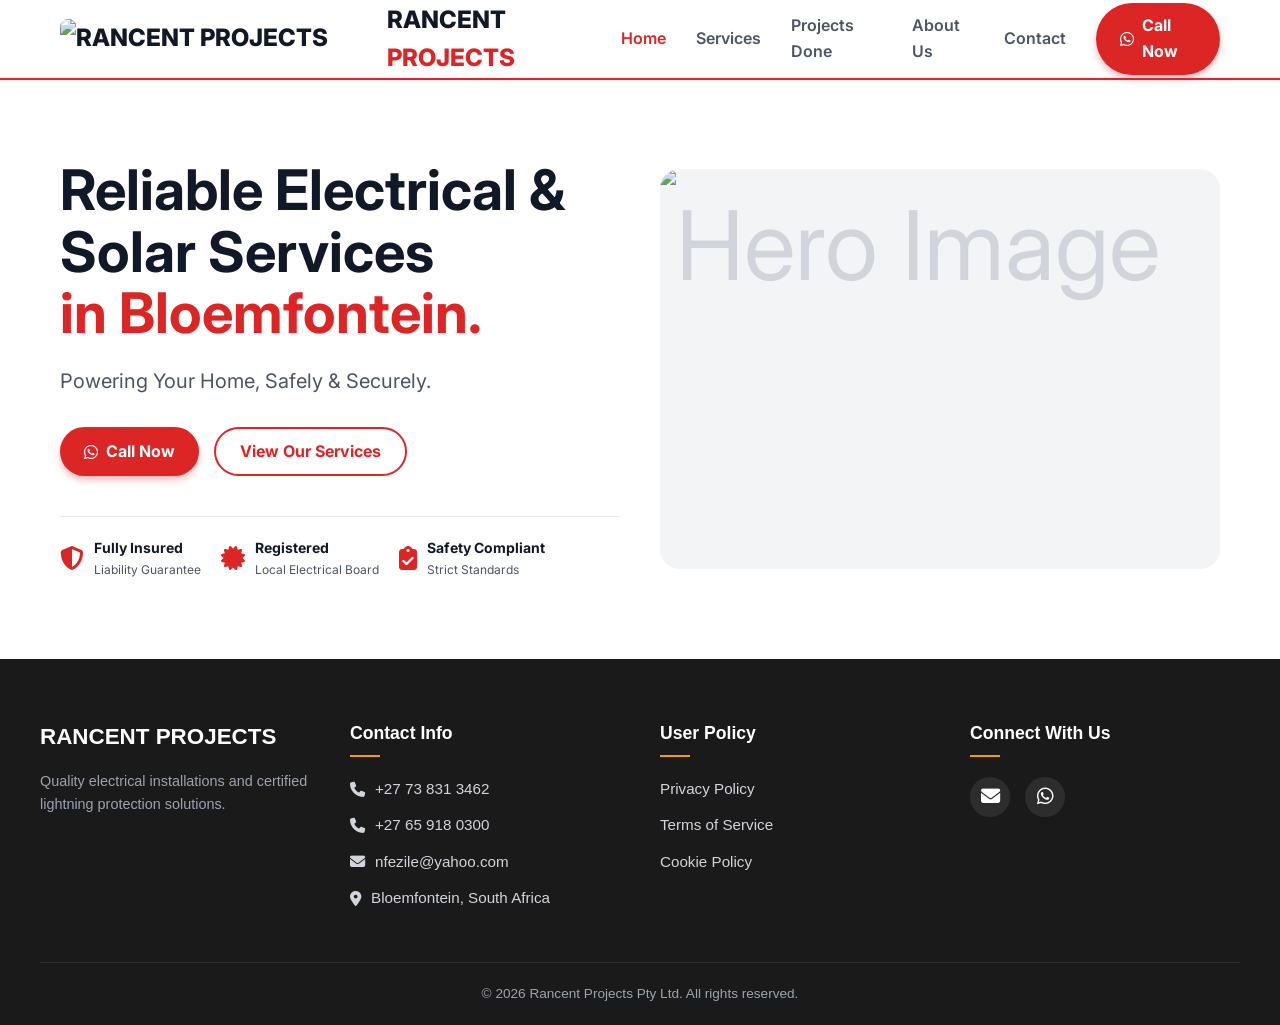
==== Rancent Projects/index.html @ 77d63270 "Refactor index.html structure and content" ====
<!DOCTYPE html>
<html lang="en">
<head>
    <meta charset="UTF-8">
    <meta name="viewport" content="width=device-width, initial-scale=1.0">
    <title>Electrician & Solar Contractors in Bloemfontein | Rancent Projects</title>
    <meta name="description" content="Looking for an electrician in Bloemfontein? Rancent Projects offers professional electrical, solar, and lightning protection services for residential and commercial properties.">
    <!-- Favicon / App Icons -->
    <link rel="icon" type="image/png" sizes="32x32" href="Images/rancent_logo.png?v=2">
    <link rel="icon" type="image/png" sizes="16x16" href="Images/rancent_logo.png?v=2">
    <link rel="apple-touch-icon" href="Images/rancent_logo.png?v=2">
    <link rel="shortcut icon" href="Images/rancent_logo.png?v=2">
    <!-- Google Fonts & FontAwesome -->
    <link href="https://fonts.googleapis.com/css2?family=Inter:wght@300;400;600;700;800&display=swap" rel="stylesheet">
    <link rel="stylesheet" href="https://cdnjs.cloudflare.com/ajax/libs/font-awesome/6.4.0/css/all.min.css">
    <link rel="stylesheet" href="style.css">
    <script type="application/ld+json">
    {
    "@context": "https://schema.org",
    "@type": "Electrician",
    "name": "Rancent Projects",
    "image": "https://rancentprojects.co.za",
    "url": "https://rancentprojects.co.za",
    "telephone": "+27738313462",
    "priceRange": "$$",
    "address": {
        "@type": "PostalAddress",
        "streetAddress": "405 Bains Game Lodge, Langenhoven Park",
        "addressLocality": "Bloemfontein",
        "addressRegion": "Free State",
        "postalCode": "9301",
        "addressCountry": "ZA"
    },
    "geo": {
        "@type": "GeoCoordinates",
        "latitude": "-29.1065",
        "longitude": "26.1558"
    },
    "areaServed": [
        {
        "@type": "AdministrativeArea",
        "name": "Bloemfontein"
        },
        {
        "@type": "AdministrativeArea",
        "name": "Langenhoven Park"
        },
        {
        "@type": "AdministrativeArea",
        "name": "Willows"
        },
        {
        "@type": "AdministrativeArea",
        "name": "Universitas"
        }
    ],
    "knowsAbout": [
        "Solar installation Bloemfontein",
        "Solar panel prices Bloemfontein",
        "Off grid solar systems Bloemfontein",
        "Solar geyser installers Bloemfontein",
        "Electrician Bloemfontein",
        "Emergency electrician Bloemfontein",
        "Electrical certificate of compliance Bloemfontein",
        "Commercial electricians Bloemfontein"
    ]
    }
    </script>
</head>
<body>

    <header>
        <div class="nav-container">
            <div class="logo">
                <a href="index.html">
                    <img src="Images/rancent_logo.png" alt="Rancent Projects Logo" class="logo-img"> 
                    <span>Rancent <span class="red-text">Projects</span></span>
                </a>
            </div>

            <nav class="desktop-nav">
                <a href="index.html" class="nav-link active">Home</a>
                <a href="services.html" class="nav-link">Services</a>
                <a href="projects.html" class="nav-link">Projects Done</a>
                <a href="about.html" class="nav-link">About Us</a>
                <a href="contact.html" class="nav-link">Contact</a>
                <a href="https://wa.me/27738313462" target="_blank" class="btn-call">
                    <i class="fa-brands fa-whatsapp"></i> Call Now
                </a>
            </nav>

            <button class="mobile-menu-btn" id="mobile-toggle">
                <i class="fa-solid fa-bars"></i>
            </button>
        </div>

        <nav class="mobile-nav" id="mobile-nav">
            <a href="index.html" class="nav-link active">Home</a>
            <a href="services.html" class="nav-link">Services</a>
            <a href="projects.html" class="nav-link">Projects Done</a>
            <a href="about.html" class="nav-link">About Us</a>
            <a href="contact.html" class="nav-link">Contact</a>
            <a href="https://wa.me/27738313462" target="_blank" class="btn-call">
                <i class="fa-brands fa-whatsapp"></i> Call Now
            </a>
        </nav>
    </header>

    <main>
        <section id="index">
            <div class="container">
                <div class="hero-section">
                    <div class="hero-text">
                        <h1>Reliable Electrical & Solar Services <br><span>in Bloemfontein.</span></h1>
                        <p>Powering Your Home, Safely & Securely.</p>
                        
                        <div class="hero-buttons">
                            <a href="https://wa.me/27738313462" target="_blank" class="btn-call">
                                <i class="fa-brands fa-whatsapp"></i> Call Now
                            </a>
                            <a href="services.html" class="btn-outline">View Our Services</a>
                        </div>

                        <div class="badges">
                            <div class="badge-item">
                                <i class="fa-solid fa-shield-halved"></i>
                                <div>Fully Insured <span>Liability Guarantee</span></div>
                            </div>
                            <div class="badge-item">
                                <i class="fa-solid fa-certificate"></i>
                                <div>Registered <span>Local Electrical Board</span></div>
                            </div>
                            <div class="badge-item">
                                <i class="fa-solid fa-clipboard-check"></i>
                                <div>Safety Compliant <span>Strict Standards</span></div>
                            </div>
                        </div>
                    </div>
                    <div class="hero-image">
                        <img src="Images/home_final.jpeg" alt="Hero Image">
                    </div>
                </div>
            </div>
        </section>
    </main>

    <footer>
        <div class="footer-container">
            <div class="footer-column brand-info">
                <div class="footer-logo">RANCENT PROJECTS</div>
                <p class="brand-tagline">Quality electrical installations and certified lightning protection solutions.</p>
            </div>
            <div class="footer-column">
                <h4>Contact Info</h4>
                <ul class="contact-list">
                    <li><i class="fa-solid fa-phone"></i> +27 73 831 3462</li>
                    <li><i class="fa-solid fa-phone"></i> +27 65 918 0300</li>
                    <li><i class="fa-solid fa-envelope"></i> nfezile@yahoo.com</li>
                    <li><i class="fa-solid fa-location-dot"></i> Bloemfontein, South Africa</li>
                </ul>
            </div>
            <div class="footer-column">
                <h4>User Policy</h4>
                <ul class="footer-links">
                    <li><a href="policy.html">Privacy Policy</a></li>
                    <li><a href="terms.html">Terms of Service</a></li>
                    <li><a href="cookies.html">Cookie Policy</a></li>
                </ul>
            </div>
            <div class="footer-column">
                <h4>Connect With Us</h4>
                <div class="socials">
                    <a href="mailto:nfezile@yahoo.com" title="Email Us"><i class="fa-solid fa-envelope"></i></a>
                    <a href="https://wa.me/27738313462" target="_blank" title="WhatsApp Us"><i class="fa-brands fa-whatsapp"></i></a>
                </div>
            </div>
        </div>
        <div class="footer-bottom">
            <p>&copy; <span id="year">2026</span> Rancent Projects Pty Ltd. All rights reserved.</p>
        </div>
    </footer>

    <script>
        document.getElementById('year').textContent = new Date().getFullYear();
        const toggleBtn = document.getElementById('mobile-toggle');
        const mobileNav = document.getElementById('mobile-nav');
        
        function toggleMobileMenu() {
            mobileNav.classList.toggle('open');
            const icon = toggleBtn.querySelector('i');
            if (mobileNav.classList.contains('open')) {
                icon.classList.remove('fa-bars');
                icon.classList.add('fa-xmark');
            } else {
                icon.classList.remove('fa-xmark');
                icon.classList.add('fa-bars');
            }
        }
        toggleBtn.addEventListener('click', toggleMobileMenu);
    </script>
</body>
</html>
---- Rancent Projects/style.css ----
:root {
    --primary-red: #dc2626;
    --dark-red: #b91c1c;
    --black: #111827;
    --gray-dark: #4b5563;
    --gray-light: #f3f4f6;
    --gray-border: #e5e7eb;
    --white: #ffffff;
    --font-main: 'Inter', sans-serif;
    --nav-height: 80px;
}

* {
    margin: 0;
    padding: 0;
    box-sizing: border-box;
}

body {
    font-family: var(--font-main);
    color: var(--black);
    background-color: var(--white);
    line-height: 1.6;
    display: flex;
    flex-direction: column;
    min-height: 100vh;
}

a { text-decoration: none; }
ul { list-style: none; }

header {
    position: fixed;
    width: 100%;
    top: 0;
    background-color: var(--white);
    border-bottom: 2px solid var(--primary-red);
    z-index: 1000;
    height: var(--nav-height);
    box-shadow: 0 1px 3px rgba(0,0,0,0.1);
}

.nav-container {
    max-width: 1200px;
    margin: 0 auto;
    padding: 0 20px;
    display: flex;
    justify-content: space-between;
    align-items: center;
    height: 100%;
}

.logo a {
    display: flex;
    align-items: center;
    gap: 10px;
    font-size: 1.5rem;
    font-weight: 800;
    text-transform: uppercase;
    color: var(--black);
}

/* Set your image logo constraints here */
.logo-img {
    height: 40px;
    width: auto;
    object-fit: contain;
    border-radius: 8px;
}

.logo span.red-text { color: var(--primary-red); }

.desktop-nav {
    display: flex;
    align-items: center;
    gap: 30px;
}

.desktop-nav a.nav-link {
    color: var(--gray-dark);
    font-weight: 600;
    transition: color 0.3s;
    cursor: pointer;
}

.desktop-nav a.nav-link:hover, .desktop-nav a.nav-link.active {
    color: var(--primary-red);
}

.btn-call {
    background-color: var(--primary-red);
    color: var(--white);
    padding: 10px 24px;
    border-radius: 50px;
    font-weight: bold;
    display: inline-flex;
    align-items: center;
    gap: 8px;
    transition: background 0.3s;
    box-shadow: 0 4px 6px rgba(220, 38, 38, 0.3);
}

.btn-call:hover { background-color: var(--dark-red); }

.btn-outline {
    border: 2px solid var(--primary-red);
    color: var(--primary-red);
    padding: 10px 24px;
    border-radius: 50px;
    font-weight: bold;
    transition: background 0.3s;
    cursor: pointer;
    display: inline-block;
}
.btn-outline:hover { background-color: var(--gray-light); }

.mobile-menu-btn {
    display: none;
    background: none;
    border: none;
    font-size: 1.5rem;
    color: var(--gray-dark);
    cursor: pointer;
}

.mobile-nav {
    display: none;
    position: absolute;
    top: var(--nav-height);
    left: 0;
    width: 100%;
    background-color: var(--white);
    box-shadow: 0 4px 6px rgba(0,0,0,0.1);
    padding: 20px;
    border-top: 1px solid var(--gray-border);
}

.mobile-nav.open { display: block; }
.mobile-nav a.nav-link {
    display: block;
    padding: 12px 0;
    color: var(--gray-dark);
    font-weight: 600;
    border-bottom: 1px solid var(--gray-light);
    cursor: pointer;
}
.mobile-nav .btn-call {
    margin-top: 15px;
    width: 100%;
    justify-content: center;
}

main {
    margin-top: var(--nav-height);
    flex-grow: 1;
}

/* Section setup for smooth scrolling offset */
section {
    scroll-margin-top: var(--nav-height);
    padding: 80px 0;
}

section:nth-child(even) {
    background-color: #fafafa;
}

.container {
    max-width: 1200px;
    margin: 0 auto;
    padding: 0 20px;
}

.section-title {
    text-align: center;
    margin-bottom: 50px;
}
.section-title h2 {
    color: var(--primary-red);
    font-size: 0.875rem;
    text-transform: uppercase;
    letter-spacing: 2px;
    margin-bottom: 8px;
}
.section-title h3 {
    font-size: 2.5rem;
    font-weight: 800;
}
.section-title .divider {
    width: 60px;
    height: 4px;
    background: var(--primary-red);
    margin: 15px auto;
}
.section-title p {
    color: var(--gray-dark);
    max-width: 600px;
    margin: 0 auto;
}

.hero-section {
    display: grid;
    grid-template-columns: 1fr 1fr;
    gap: 40px;
    align-items: center;
}
.hero-text h1 {
    font-size: 3.5rem;
    line-height: 1.1;
    margin-bottom: 20px;
}
.hero-text h1 span { color: var(--primary-red); }
.hero-text p {
    font-size: 1.25rem;
    color: var(--gray-dark);
    margin-bottom: 30px;
}
.hero-buttons { display: flex; gap: 15px; margin-bottom: 40px; }
.badges {
    display: flex;
    gap: 20px;
    border-top: 1px solid var(--gray-border);
    padding-top: 20px;
}
.badge-item {
    display: flex;
    align-items: center;
    gap: 10px;
    font-size: 0.875rem;
    font-weight: bold;
}
.badge-item i { color: var(--primary-red); font-size: 1.5rem; }
.badge-item span { font-weight: normal; color: var(--gray-dark); display: block; font-size: 0.75rem;}

.hero-image {
    background-color: var(--gray-light);
    border-radius: 20px;
    height: 400px;
    display: flex;
    align-items: center;
    justify-content: center;
    font-size: 6rem;
    color: #d1d5db;

}
.hero-image img {
    width: 100%;
    height: 100%;
    object-fit: cover; /* Prevents the image from stretching or squishing */
    border-radius: 20px; /* Matches the container's rounded corners */
}

.services-category {
    margin-bottom: 40px;
}
.category-header {
    display: flex;
    align-items: center;
    gap: 10px;
    font-size: 1.5rem;
    margin-bottom: 20px;
    border-bottom: 2px solid var(--gray-light);
    padding-bottom: 10px;
}
.category-header i { color: var(--primary-red); }

.services-grid {
    display: grid;
    grid-template-columns: repeat(auto-fit, minmax(300px, 1fr));
    gap: 20px;
}
.service-card {
    background: var(--white);
    border: 1px solid var(--gray-border);
    border-bottom: 4px solid transparent;
    padding: 30px;
    border-radius: 10px;
    transition: all 0.3s;
}
.service-card:hover {
    border-bottom-color: var(--primary-red);
    transform: translateY(-5px);
    box-shadow: 0 10px 15px rgba(0,0,0,0.05);
}
.service-icon {
    width: 50px;
    height: 50px;
    background: #fef2f2;
    color: var(--primary-red);
    display: flex;
    align-items: center;
    justify-content: center;
    border-radius: 8px;
    font-size: 1.5rem;
    margin-bottom: 20px;
}
.service-card h4 { margin-bottom: 10px; font-size: 1.25rem; }
.service-card p { color: var(--gray-dark); font-size: 0.95rem; }

.projects-grid {
    display: grid;
    grid-template-columns: repeat(auto-fit, minmax(320px, 1fr));
    gap: 30px;
}
.project-card {
    background: var(--white);
    border: 1px solid var(--gray-border);
    border-radius: 15px;
    overflow: hidden;
    transition: transform 0.3s, box-shadow 0.3s;
}
.project-card:hover {
    transform: translateY(-5px);
    box-shadow: 0 15px 30px rgba(0,0,0,0.1);
}
    /* The container holding both images */
.project-img-container {
    height: 220px;
    background-color: var(--gray-light);
    display: flex; /* Aligns items side-by-side */
    gap: 10px; /* Optional: adds space between the two images */
    align-items: center;
    justify-content: center;
    position: relative;
    overflow: hidden; /* Keeps the images clean within the height boundary */
}

/* Style the actual images inside the container */
.project-img-container img {
    width: 50%; /* Makes each image take up half the container width */
    height: 100%; /* Stretches them to match the 220px container height */
    object-fit: cover; /* Prevents stretching or squishing */
}

/* Optional overlay for image placeholders */
.project-img-container::after {
    content: '';
    position: absolute;
    top: 0; left: 0; right: 0; bottom: 0;
    background: linear-gradient(to bottom, transparent, rgba(0,0,0,0.05));
    pointer-events: none; /* Ensures users can still click through the overlay if needed */
}

.project-img i { color: var(--primary-red); opacity: 0.5; z-index: 1; }

.project-info {
    padding: 25px;
}
.project-category {
    color: var(--primary-red);
    font-size: 0.8rem;
    font-weight: 700;
    text-transform: uppercase;
    margin-bottom: 8px;
    display: block;
}
.project-info h4 {
    margin-bottom: 10px;
    font-size: 1.25rem;
    color: var(--black);
}
.project-info p {
    color: var(--gray-dark);
    font-size: 0.95rem;
}

.about-grid {
    display: grid;
    grid-template-columns: 1fr 1fr;
    gap: 50px;
    align-items: center;
}
.about-text-block {
    margin-bottom: 30px;
    padding-left: 20px;
    border-left: 3px solid var(--primary-red);
    position: relative;
}
.about-text-block::before {
    content: '';
    position: absolute;
    left: -8px;
    top: 5px;
    width: 13px;
    height: 13px;
    background: var(--primary-red);
    border-radius: 50%;
}
.about-text-block h4 { margin-bottom: 10px; font-size: 1.25rem; }
.about-text-block p { color: var(--gray-dark); }

.contact-grid {
    display: grid;
    grid-template-columns: 1fr 1fr;
    gap: 50px;
    background: var(--black);
    color: var(--white);
    border-radius: 20px;
    overflow: hidden;
}
.contact-info { padding: 50px; }
.contact-info p.subtitle { color: #9ca3af; margin-bottom: 40px; }
.info-item {
    display: flex;
    gap: 20px;
    margin-bottom: 30px;
}
.info-icon {
    width: 50px;
    height: 50px;
    background: #1f2937;
    color: var(--primary-red);
    display: flex;
    align-items: center;
    justify-content: center;
    border-radius: 50%;
    font-size: 1.25rem;
    flex-shrink: 0;
}
.info-text h5 { font-size: 1.1rem; margin-bottom: 5px; }
.info-text p, .info-text a { color: #9ca3af; font-size: 0.95rem; }
.info-text a:hover { color: var(--white); }

.contact-form-wrapper {
    background: var(--white);
    padding: 50px;
    color: var(--black);
}
.form-group { margin-bottom: 20px; }
.form-group label {
    display: block;
    margin-bottom: 8px;
    font-weight: 600;
    font-size: 0.9rem;
}
.form-control {
    width: 100%;
    padding: 12px 15px;
    border: 1px solid var(--gray-border);
    border-radius: 8px;
    font-family: var(--font-main);
    outline: none;
    background: var(--gray-light);
}
.form-control:focus {
    border-color: var(--primary-red);
    background: var(--white);
}
textarea.form-control { resize: vertical; height: 120px; }
.btn-submit {
    width: 100%;
    background: var(--primary-red);
    color: var(--white);
    border: none;
    padding: 15px;
    border-radius: 8px;
    font-weight: bold;
    font-size: 1rem;
    cursor: pointer;
    transition: background 0.3s;
}
.btn-submit:hover { background: var(--dark-red); }

footer {
background-color: #1a1a1a; /* Professional deep dark background */
color: #d1d5db;            /* Soft light grey text for readability */
padding: 60px 20px 20px;
font-family: sans-serif;
}

.footer-container {
max-width: 1200px;         /* Aligns perfectly with your nav and hero width */
margin: 0 auto;
display: grid;
grid-template-columns: repeat(4, 1fr); /* Creates 4 equal columns */
gap: 40px;
}

.footer-column h4 {
color: #ffffff;
font-size: 1.1rem;
margin-bottom: 20px;
position: relative;
}

/* Visual anchor: A small styling line under column headers */
.footer-column h4::after {
content: '';
display: block;
width: 30px;
height: 2px;
background-color: #f39c12; /* Matches the lightning bolt amber/yellow */
margin-top: 8px;
}

.footer-logo {
font-size: 1.4rem;
font-weight: bold;
color: #ffffff;
margin-bottom: 15px;
display: flex;
align-items: center;
gap: 10px;
}

.footer-logo i {
color: #f39c12; /* Golden/Amber bolt color */
}

.brand-tagline {
font-size: 0.9rem;
line-height: 1.6;
color: #9ca3af;
}

.contact-list, .footer-links {
list-style: none;
padding: 0;
margin: 0;
}

.contact-list li, .footer-links li {
margin-bottom: 12px;
font-size: 0.95rem;
display: flex;
align-items: center;
gap: 10px;
}

.footer-links a {
color: #d1d5db;
text-decoration: none;
transition: color 0.3s ease;
}

.footer-links a:hover {
color: #f39c12; /* Turns yellow on hover */
}

.socials {
display: flex;
gap: 15px;
}

.socials a {
color: #ffffff;
background-color: #2d2d2d;
width: 40px;
height: 40px;
border-radius: 50%;
display: flex;
align-items: center;
justify-content: center;
font-size: 1.2rem;
text-decoration: none;
transition: all 0.3s ease;
}

.socials a:hover {
background-color: #f39c12;
transform: translateY(-3px); /* Subtle lift animation on hover */
}

/* Bottom Bar Styling */
.footer-bottom {
max-width: 1200px;
margin: 40px auto 0;
padding-top: 20px;
border-top: 1px solid #2d2d2d; /* Fine divider line */
text-align: center;
font-size: 0.85rem;
color: #9ca3af;
}

/* Responsive Design for Mobile Screens */
@media (max-width: 768px) {
.footer-container {
    grid-template-columns: 1fr; /* Stacks columns vertically on mobile */
    gap: 30px;
}
}

.message-box {
    display: none;
    position: fixed;
    top: 100px;
    right: 20px;
    background: #d1fae5;
    border-left: 4px solid #10b981;
    padding: 15px 20px;
    border-radius: 5px;
    box-shadow: 0 4px 6px rgba(0,0,0,0.1);
    z-index: 2000;
}
.message-box h4 { color: #065f46; margin-bottom: 5px; }
.message-box p { color: #047857; font-size: 0.875rem; }

@media (max-width: 900px) {
    .desktop-nav { display: none; }
    .mobile-menu-btn { display: block; }
    section { padding: 60px 0; }
    .hero-section, .about-grid, .contact-grid { grid-template-columns: 1fr; }
    .hero-text h1 { font-size: 2.5rem; }
    .hero-buttons { flex-direction: column; }
    .badges { flex-direction: column; gap: 10px; }
    .contact-info, .contact-form-wrapper { padding: 30px 20px; }
}
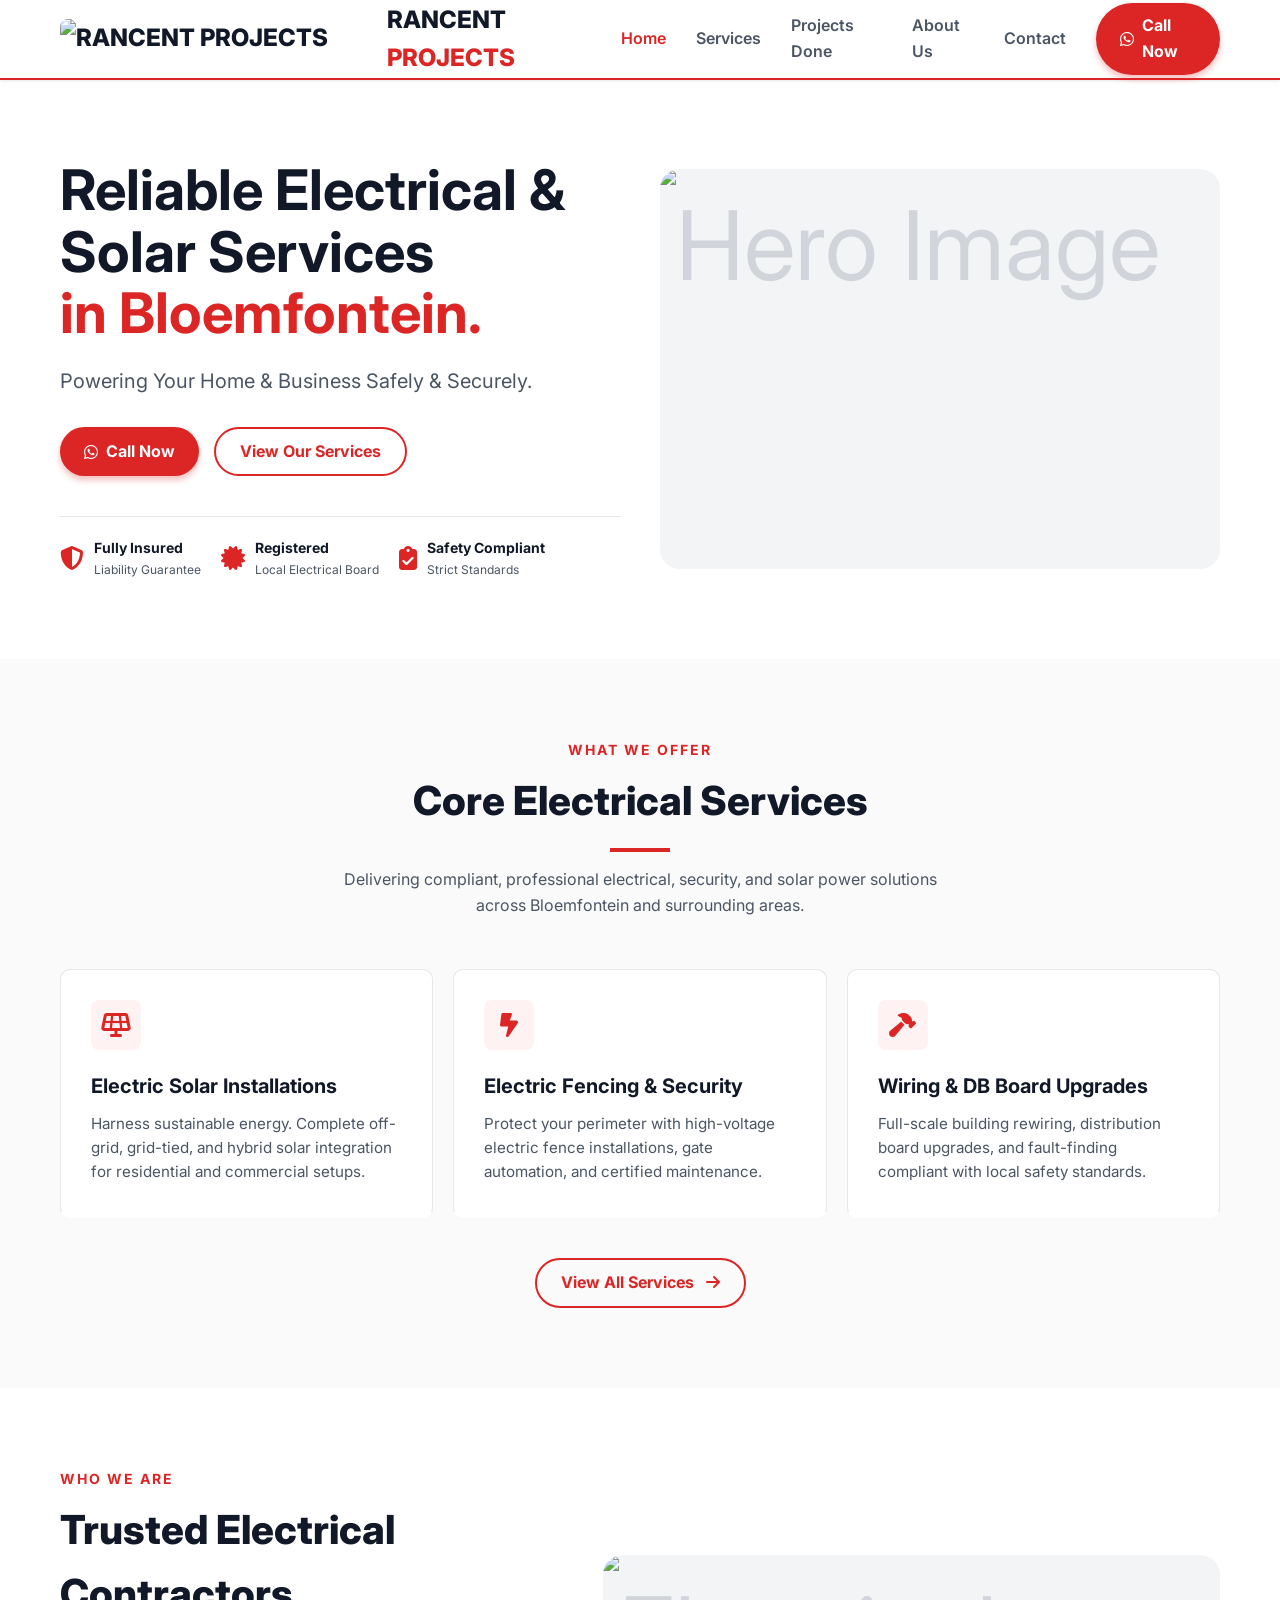
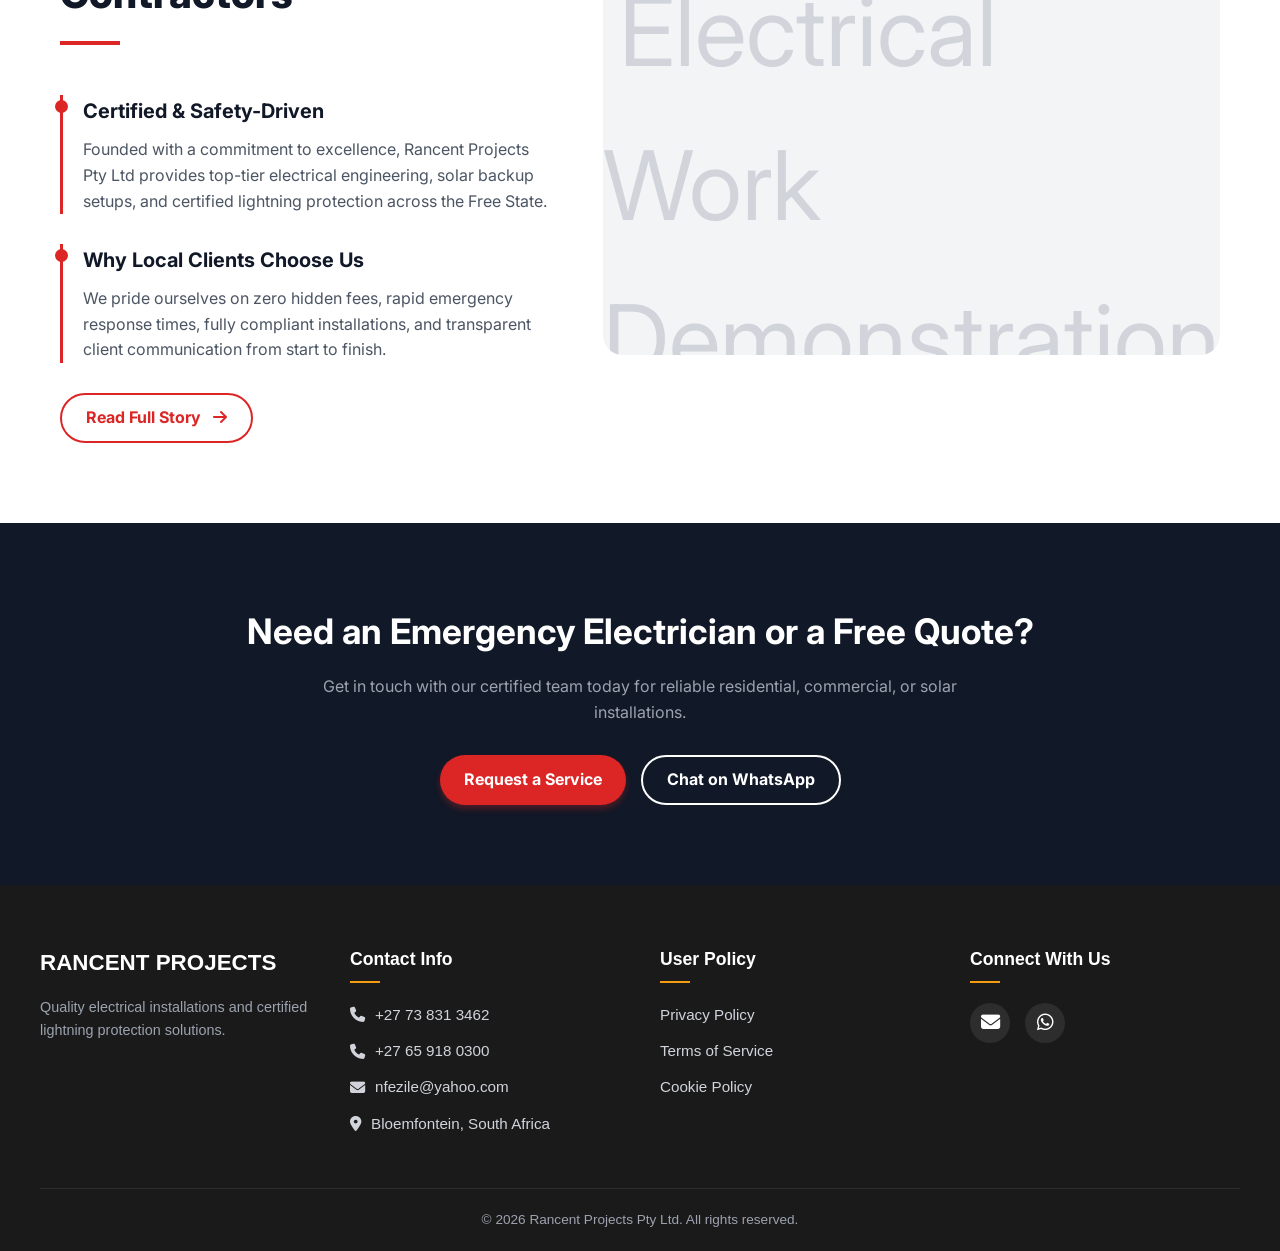
==== commit a3fee0b8: "Enhance index.html with new sections and content Updated hero section text and added services previe" ====
--- a/Rancent Projects/index.html
+++ b/Rancent Projects/index.html
@@ -107,12 +107,13 @@
     </header>
 
     <main>
+        <!-- Hero Section -->
         <section id="index">
             <div class="container">
                 <div class="hero-section">
                     <div class="hero-text">
                         <h1>Reliable Electrical & Solar Services <br><span>in Bloemfontein.</span></h1>
-                        <p>Powering Your Home, Safely & Securely.</p>
+                        <p>Powering Your Home & Business Safely & Securely.</p>
                         
                         <div class="hero-buttons">
                             <a href="https://wa.me/27738313462" target="_blank" class="btn-call">
@@ -139,6 +140,83 @@
                     <div class="hero-image">
                         <img src="Images/home_final.jpeg" alt="Hero Image">
                     </div>
+                </div>
+            </div>
+        </section>
+
+        <!-- Services Preview Section -->
+        <section id="services-preview">
+            <div class="container">
+                <div class="section-title">
+                    <h2>What We Offer</h2>
+                    <h3>Core Electrical Services</h3>
+                    <div class="divider"></div>
+                    <p>Delivering compliant, professional electrical, security, and solar power solutions across Bloemfontein and surrounding areas.</p>
+                </div>
+
+                <div class="services-grid">
+                    <div class="service-card">
+                        <div class="service-icon"><i class="fa-solid fa-solar-panel"></i></div>
+                        <h4>Electric Solar Installations</h4>
+                        <p>Harness sustainable energy. Complete off-grid, grid-tied, and hybrid solar integration for residential and commercial setups.</p>
+                    </div>
+
+                    <div class="service-card">
+                        <div class="service-icon"><i class="fa-solid fa-bolt-lightning"></i></div>
+                        <h4>Electric Fencing & Security</h4>
+                        <p>Protect your perimeter with high-voltage electric fence installations, gate automation, and certified maintenance.</p>
+                    </div>
+
+                    <div class="service-card">
+                        <div class="service-icon"><i class="fa-solid fa-hammer"></i></div>
+                        <h4>Wiring & DB Board Upgrades</h4>
+                        <p>Full-scale building rewiring, distribution board upgrades, and fault-finding compliant with local safety standards.</p>
+                    </div>
+                </div>
+
+                <div style="text-align: center; margin-top: 40px;">
+                    <a href="services.html" class="btn-outline">View All Services <i class="fa-solid fa-arrow-right" style="margin-left: 8px;"></i></a>
+                </div>
+            </div>
+        </section>
+
+        <!-- About Preview Section -->
+        <section id="about-preview">
+            <div class="container">
+                <div class="about-grid">
+                    <div>
+                        <div class="section-title" style="text-align: left;">
+                            <h2>Who We Are</h2>
+                            <h3>Trusted Electrical Contractors</h3>
+                            <div class="divider" style="margin-left: 0;"></div>
+                        </div>
+                        <div class="about-text-block">
+                            <h4>Certified & Safety-Driven</h4>
+                            <p>Founded with a commitment to excellence, Rancent Projects Pty Ltd provides top-tier electrical engineering, solar backup setups, and certified lightning protection across the Free State.</p>
+                        </div>
+                        <div class="about-text-block">
+                            <h4>Why Local Clients Choose Us</h4>
+                            <p>We pride ourselves on zero hidden fees, rapid emergency response times, fully compliant installations, and transparent client communication from start to finish.</p>
+                        </div>
+                        <div style="margin-top: 30px;">
+                            <a href="about.html" class="btn-outline">Read Full Story <i class="fa-solid fa-arrow-right" style="margin-left: 8px;"></i></a>
+                        </div>
+                    </div>
+                    <div class="hero-image">
+                        <img src="Images/img_wiring.jpeg" alt="Electrical Work Demonstration">
+                    </div>
+                </div>
+            </div>
+        </section>
+
+        <!-- Call to Action Banner -->
+        <section id="cta-banner" style="background-color: var(--black); color: var(--white); text-align: center;">
+            <div class="container">
+                <h3 style="font-size: 2.2rem; margin-bottom: 15px;">Need an Emergency Electrician or a Free Quote?</h3>
+                <p style="color: #9ca3af; max-width: 650px; margin: 0 auto 30px;">Get in touch with our certified team today for reliable residential, commercial, or solar installations.</p>
+                <div style="display: flex; justify-content: center; gap: 15px; flex-wrap: wrap;">
+                    <a href="contact.html" class="btn-call">Request a Service</a>
+                    <a href="https://wa.me/27738313462" target="_blank" class="btn-outline" style="color: var(--white); border-color: var(--white);">Chat on WhatsApp</a>
                 </div>
             </div>
         </section>
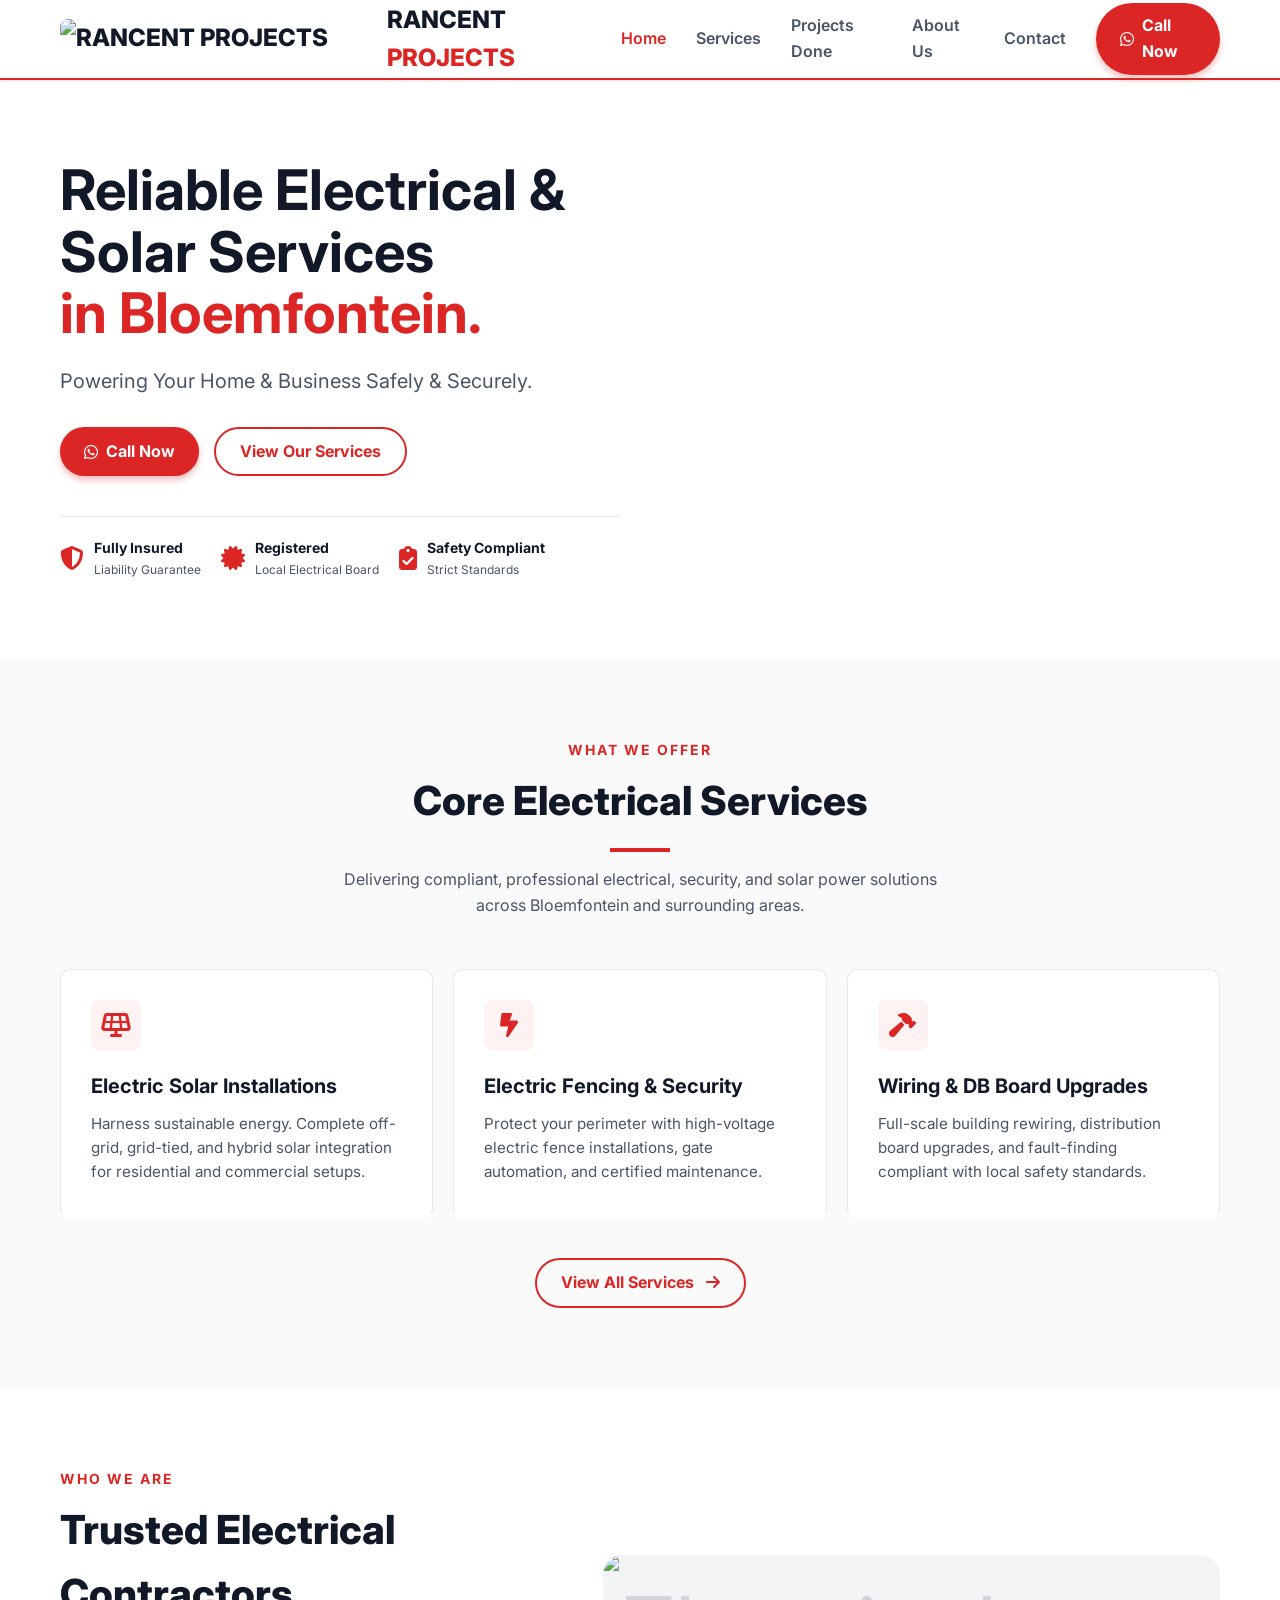
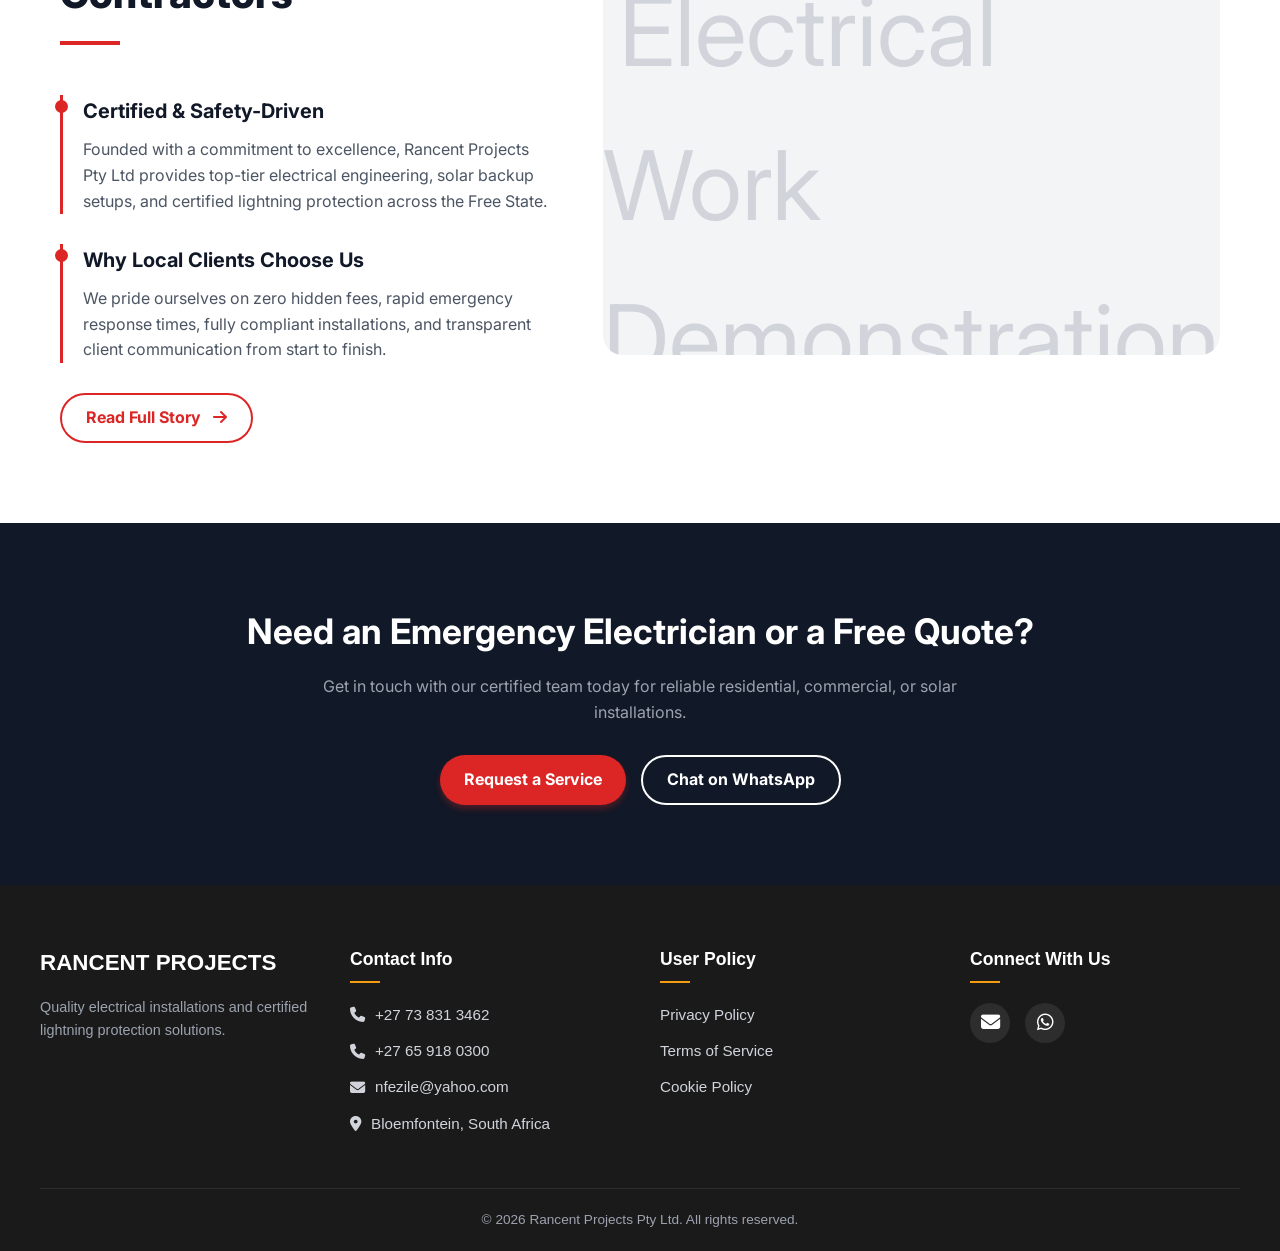
==== commit 76e800a8: "Update index.html" ====
--- a/Rancent Projects/index.html
+++ b/Rancent Projects/index.html
@@ -137,9 +137,6 @@
                             </div>
                         </div>
                     </div>
-                    <div class="hero-image">
-                        <img src="Images/home_final.jpeg" alt="Hero Image">
-                    </div>
                 </div>
             </div>
         </section>
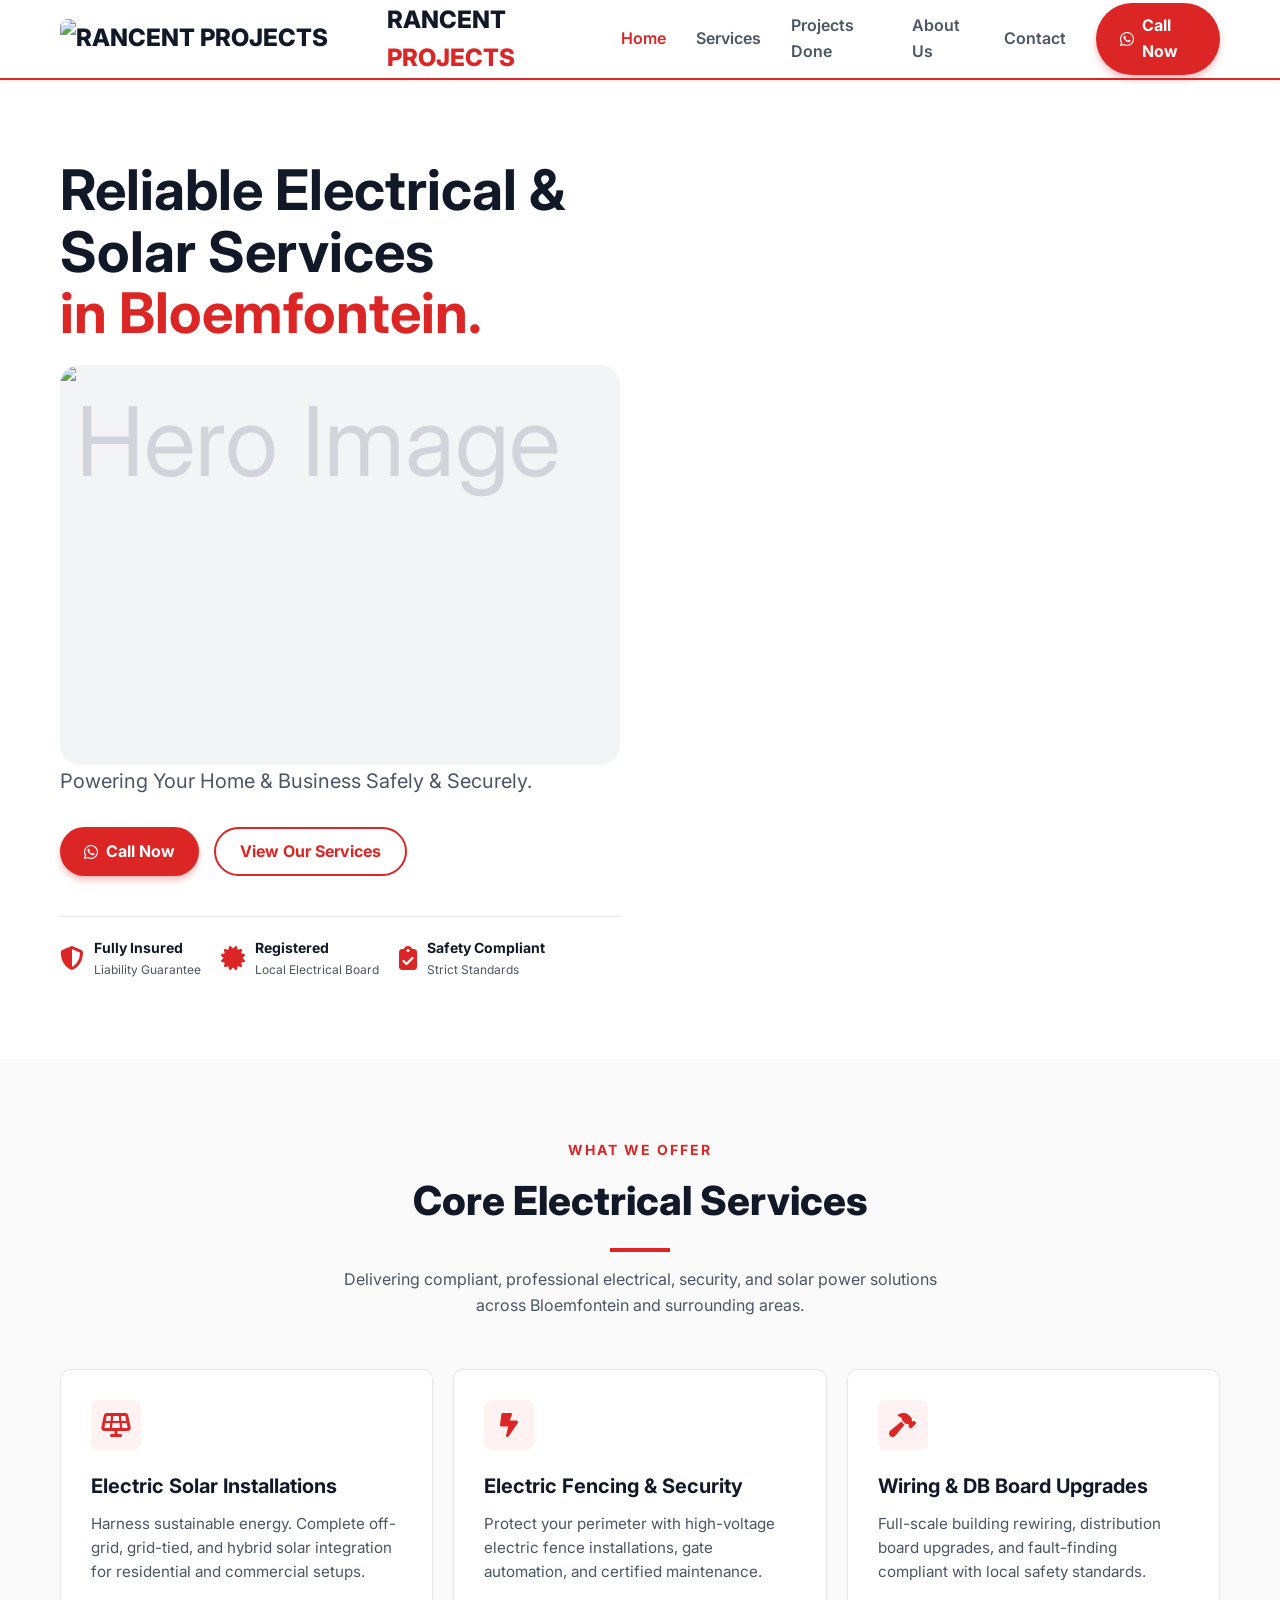
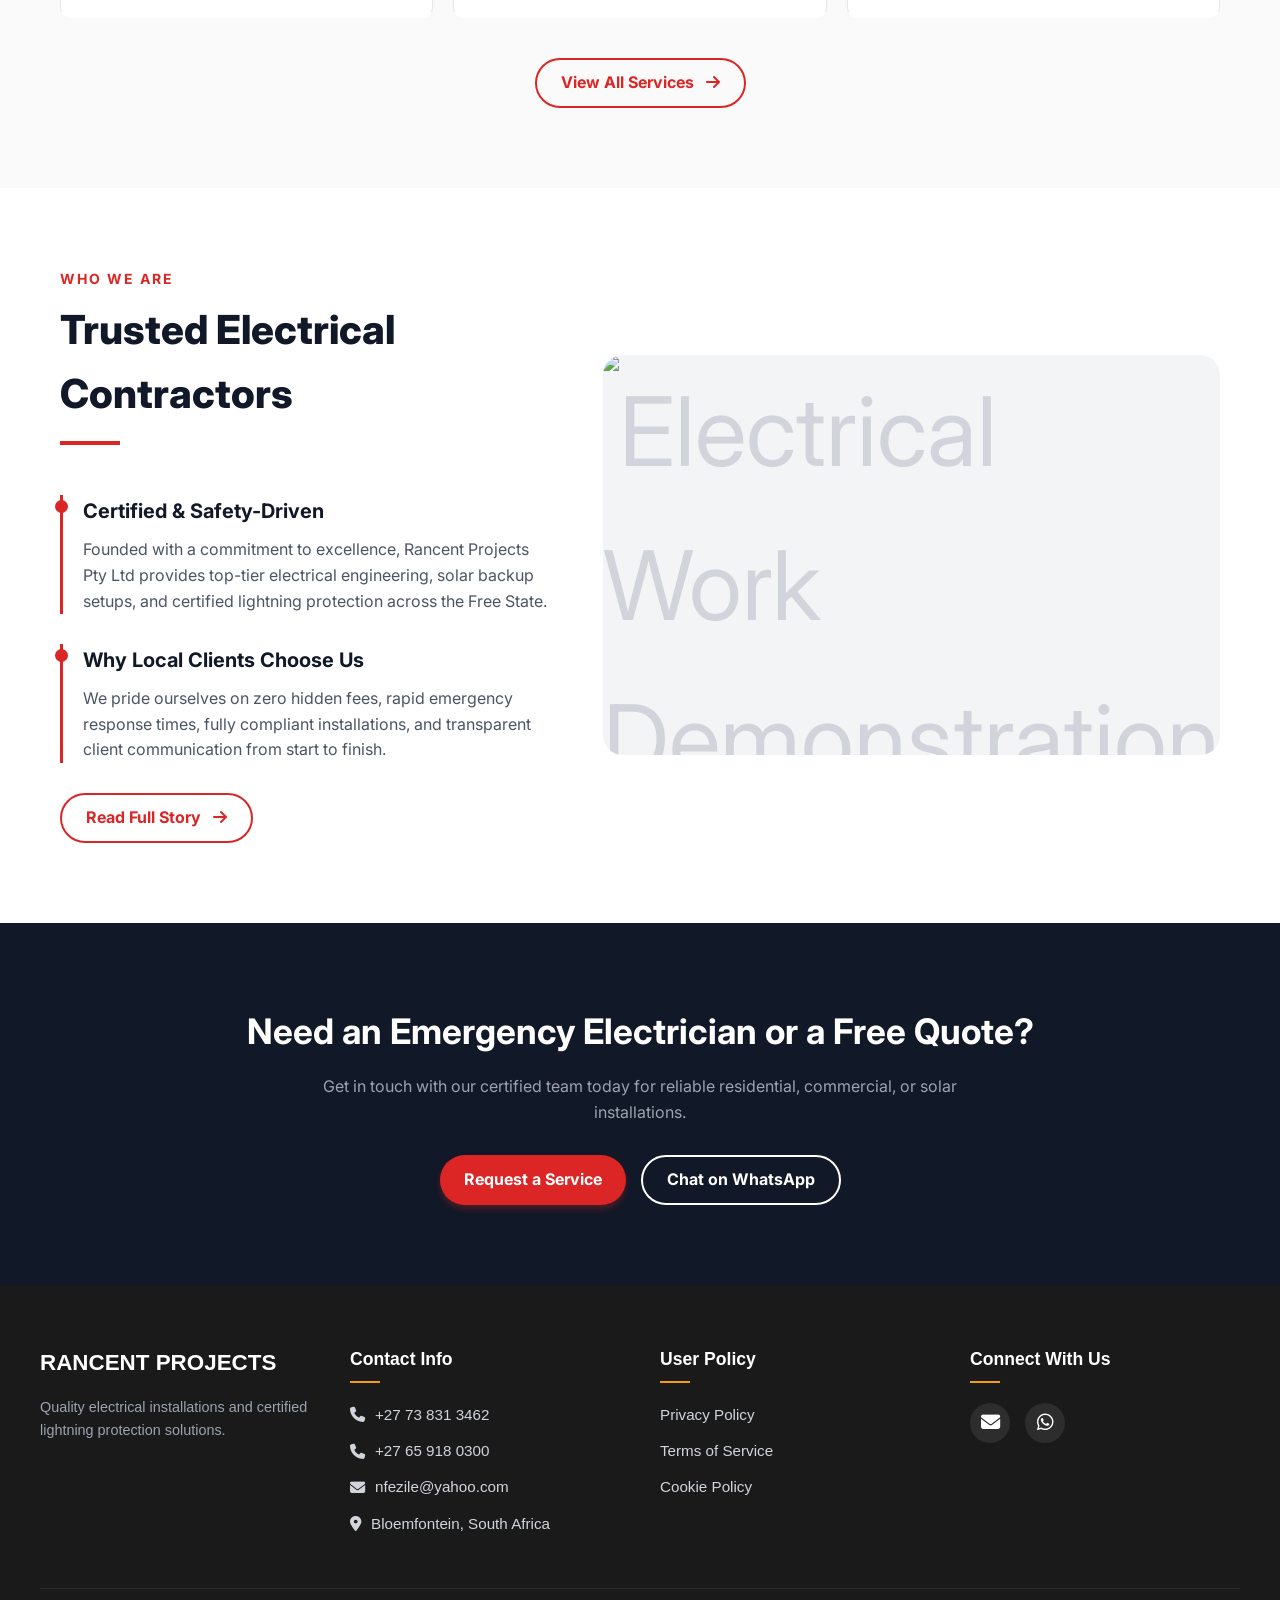
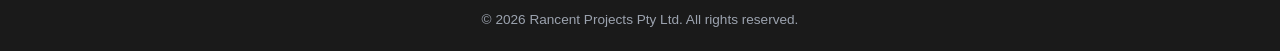
==== commit d8e2e02d: "Update index.html" ====
--- a/Rancent Projects/index.html
+++ b/Rancent Projects/index.html
@@ -113,6 +113,9 @@
                 <div class="hero-section">
                     <div class="hero-text">
                         <h1>Reliable Electrical & Solar Services <br><span>in Bloemfontein.</span></h1>
+                        <div class="hero-image">
+                        <img src="Images/home_final.jpeg" alt="Hero Image">
+                    </div>
                         <p>Powering Your Home & Business Safely & Securely.</p>
                         
                         <div class="hero-buttons">
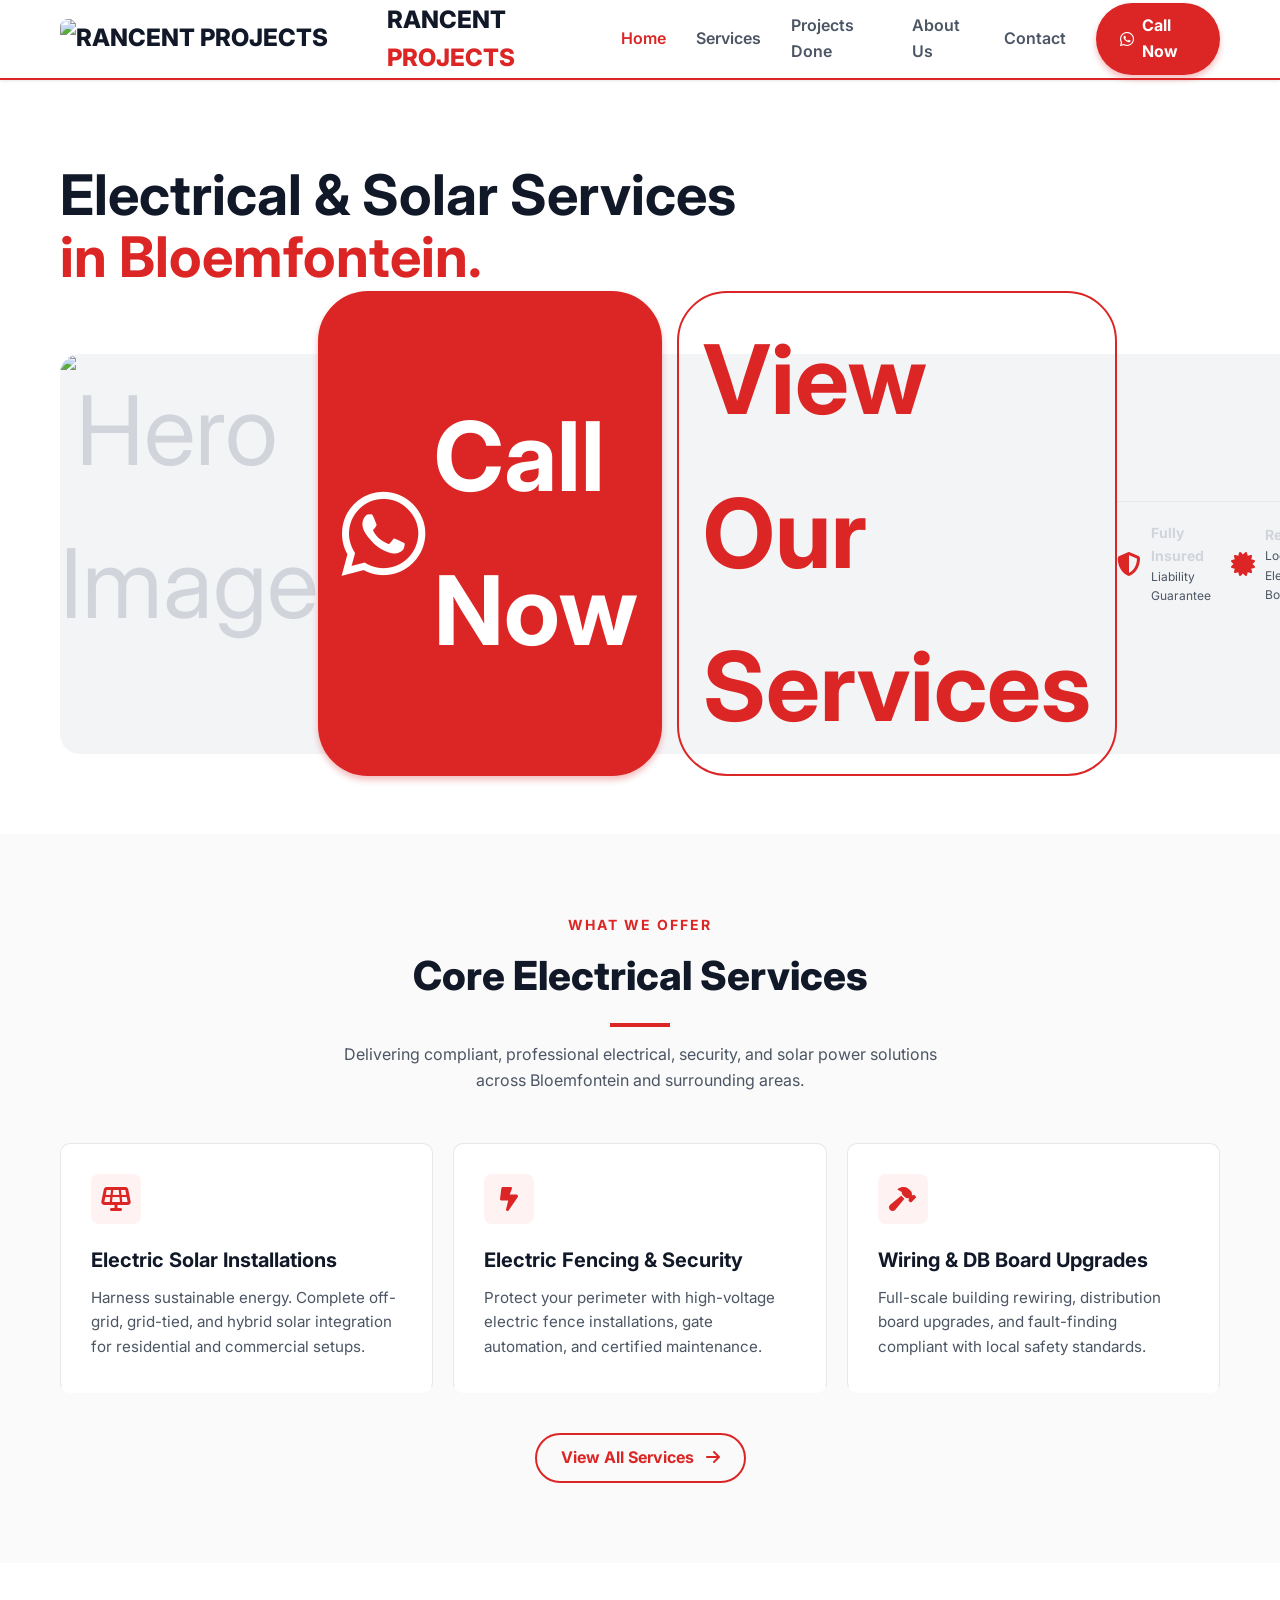
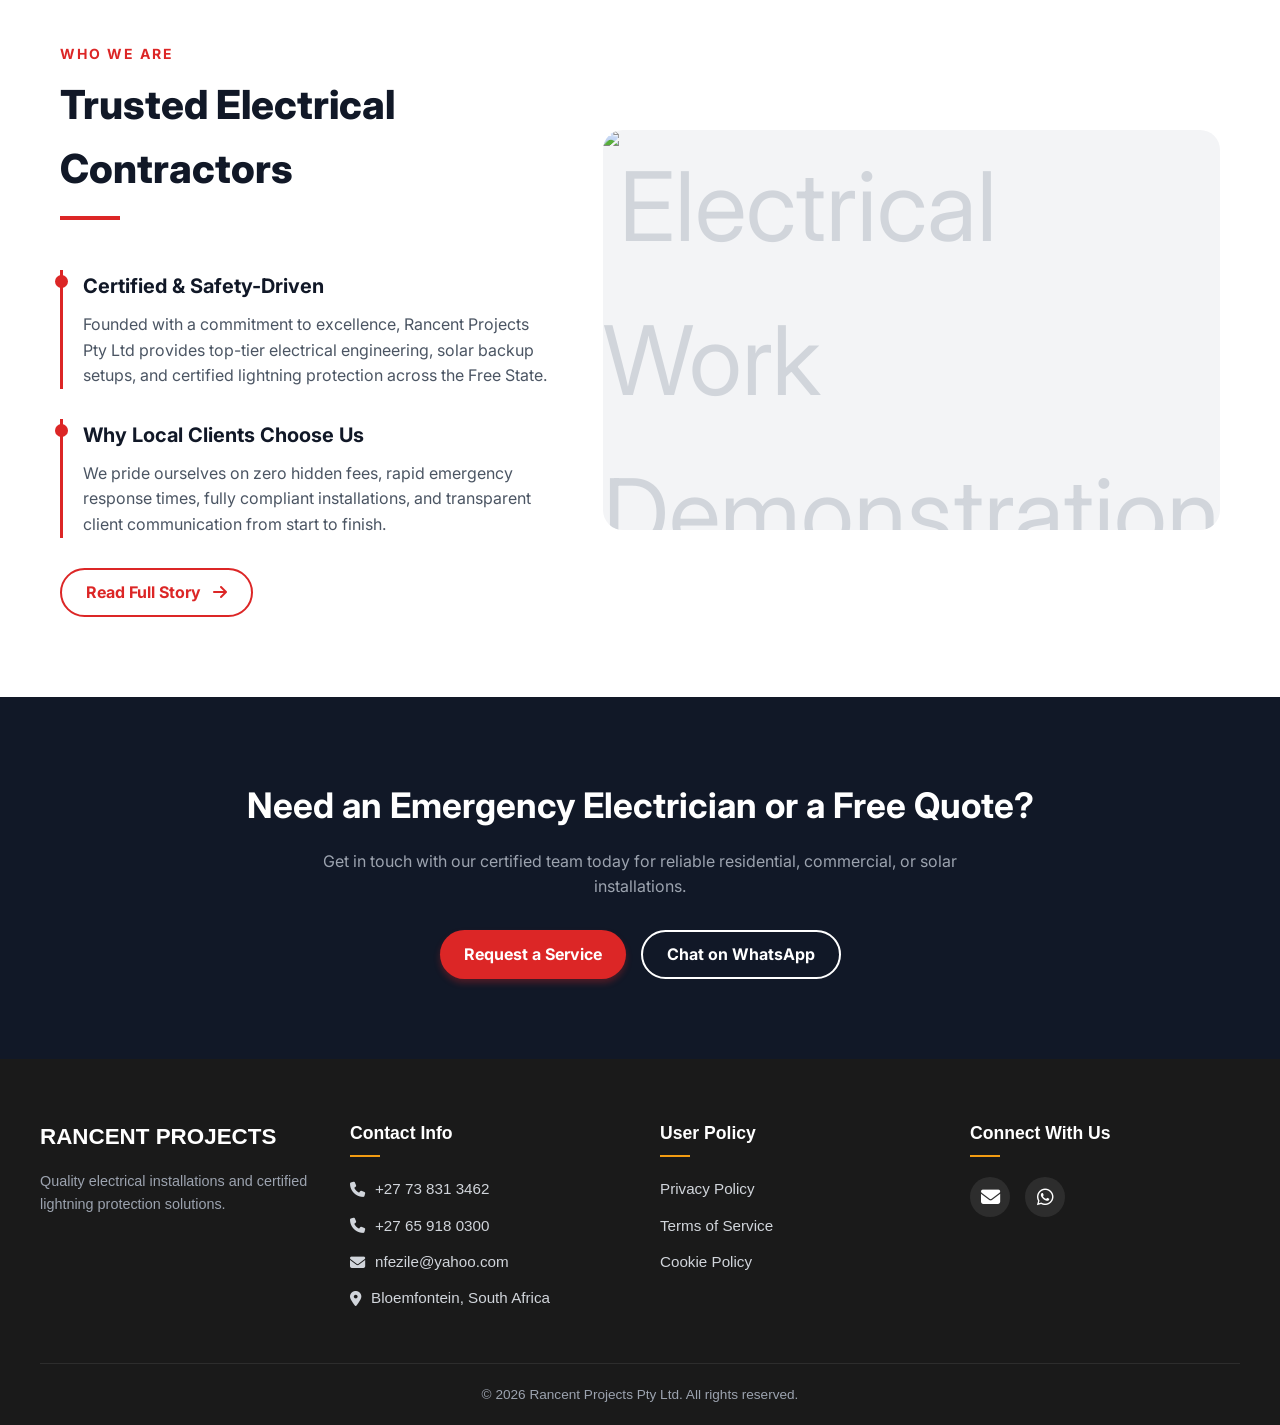
==== commit dee7f115: "Fix HTML encoding issues in index.html" ====
--- a/Rancent Projects/index.html
+++ b/Rancent Projects/index.html
@@ -112,12 +112,11 @@
             <div class="container">
                 <div class="hero-section">
                     <div class="hero-text">
-                        <h1>Reliable Electrical & Solar Services <br><span>in Bloemfontein.</span></h1>
+                        <h1>Electrical & Solar Services <br><span>in Bloemfontein.</span></h1>
+                    </div>
+                        <p>Powering Your Home & Business Safely & Securely.</p>
                         <div class="hero-image">
                         <img src="Images/home_final.jpeg" alt="Hero Image">
-                    </div>
-                        <p>Powering Your Home & Business Safely & Securely.</p>
-                        
                         <div class="hero-buttons">
                             <a href="https://wa.me/27738313462" target="_blank" class="btn-call">
                                 <i class="fa-brands fa-whatsapp"></i> Call Now
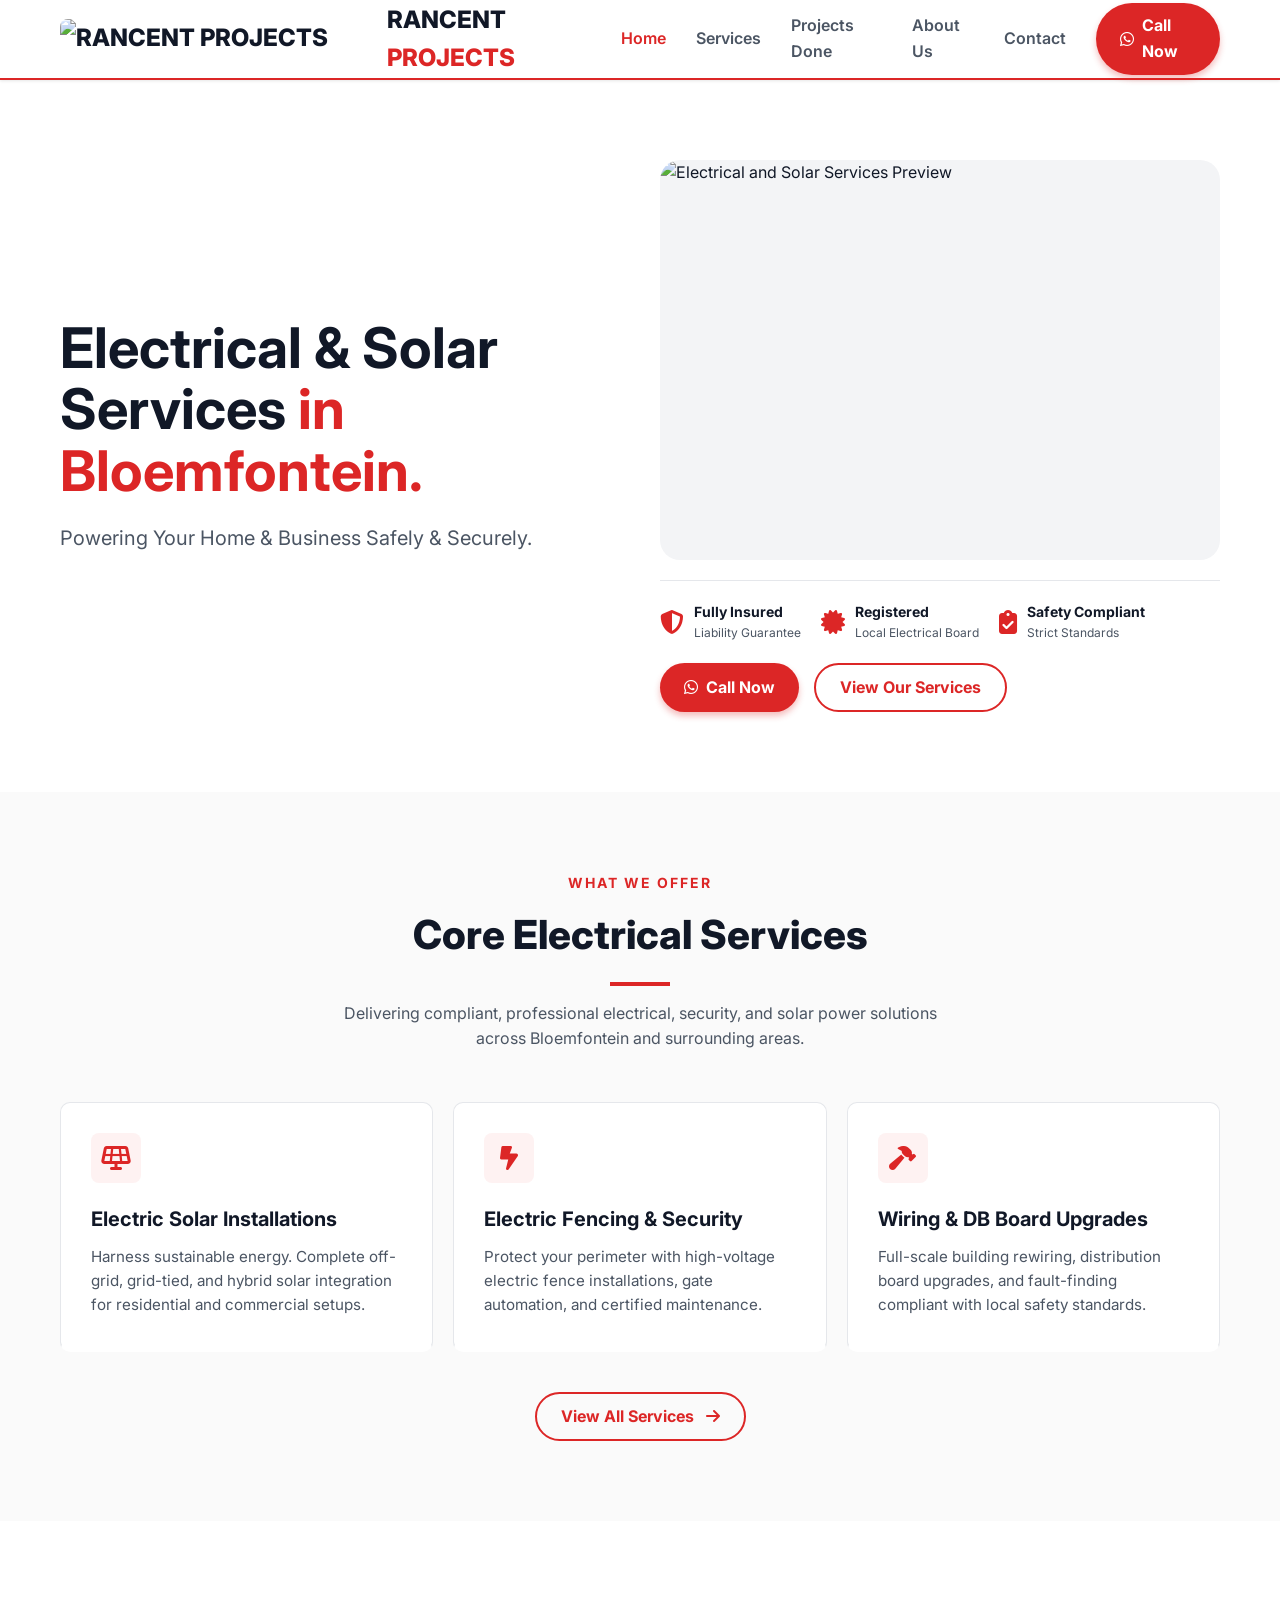
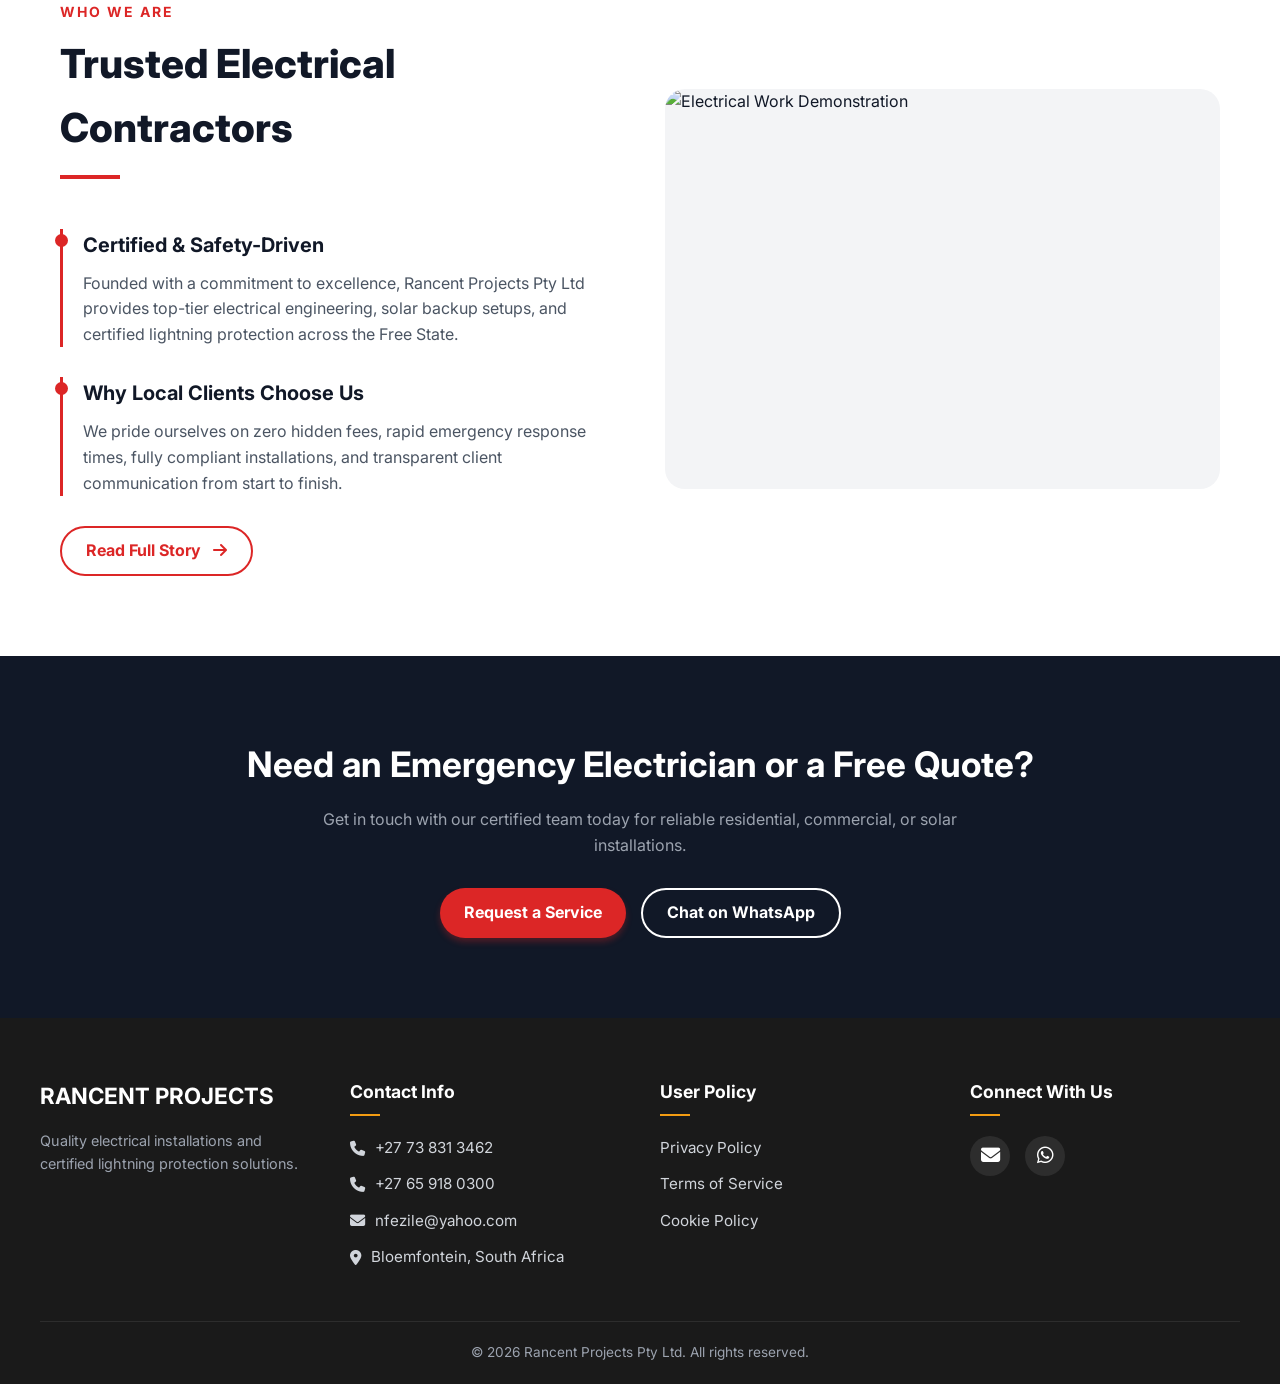
==== commit 5be271d9: "Fix HTML encoding issues in index.html" ====
--- a/Rancent Projects/index.html
+++ b/Rancent Projects/index.html
@@ -5,65 +5,51 @@
     <meta name="viewport" content="width=device-width, initial-scale=1.0">
     <title>Electrician & Solar Contractors in Bloemfontein | Rancent Projects</title>
     <meta name="description" content="Looking for an electrician in Bloemfontein? Rancent Projects offers professional electrical, solar, and lightning protection services for residential and commercial properties.">
-    <!-- Favicon / App Icons -->
     <link rel="icon" type="image/png" sizes="32x32" href="Images/rancent_logo.png?v=2">
     <link rel="icon" type="image/png" sizes="16x16" href="Images/rancent_logo.png?v=2">
     <link rel="apple-touch-icon" href="Images/rancent_logo.png?v=2">
     <link rel="shortcut icon" href="Images/rancent_logo.png?v=2">
-    <!-- Google Fonts & FontAwesome -->
     <link href="https://fonts.googleapis.com/css2?family=Inter:wght@300;400;600;700;800&display=swap" rel="stylesheet">
     <link rel="stylesheet" href="https://cdnjs.cloudflare.com/ajax/libs/font-awesome/6.4.0/css/all.min.css">
     <link rel="stylesheet" href="style.css">
     <script type="application/ld+json">
     {
-    "@context": "https://schema.org",
-    "@type": "Electrician",
-    "name": "Rancent Projects",
-    "image": "https://rancentprojects.co.za",
-    "url": "https://rancentprojects.co.za",
-    "telephone": "+27738313462",
-    "priceRange": "$$",
-    "address": {
-        "@type": "PostalAddress",
-        "streetAddress": "405 Bains Game Lodge, Langenhoven Park",
-        "addressLocality": "Bloemfontein",
-        "addressRegion": "Free State",
-        "postalCode": "9301",
-        "addressCountry": "ZA"
-    },
-    "geo": {
-        "@type": "GeoCoordinates",
-        "latitude": "-29.1065",
-        "longitude": "26.1558"
-    },
-    "areaServed": [
-        {
-        "@type": "AdministrativeArea",
-        "name": "Bloemfontein"
+        "@context": "https://schema.org",
+        "@type": "Electrician",
+        "name": "Rancent Projects",
+        "image": "https://rancentprojects.co.za",
+        "url": "https://rancentprojects.co.za",
+        "telephone": "+27738313462",
+        "priceRange": "$$",
+        "address": {
+            "@type": "PostalAddress",
+            "streetAddress": "405 Bains Game Lodge, Langenhoven Park",
+            "addressLocality": "Bloemfontein",
+            "addressRegion": "Free State",
+            "postalCode": "9301",
+            "addressCountry": "ZA"
         },
-        {
-        "@type": "AdministrativeArea",
-        "name": "Langenhoven Park"
+        "geo": {
+            "@type": "GeoCoordinates",
+            "latitude": "-29.1065",
+            "longitude": "26.1558"
         },
-        {
-        "@type": "AdministrativeArea",
-        "name": "Willows"
-        },
-        {
-        "@type": "AdministrativeArea",
-        "name": "Universitas"
-        }
-    ],
-    "knowsAbout": [
-        "Solar installation Bloemfontein",
-        "Solar panel prices Bloemfontein",
-        "Off grid solar systems Bloemfontein",
-        "Solar geyser installers Bloemfontein",
-        "Electrician Bloemfontein",
-        "Emergency electrician Bloemfontein",
-        "Electrical certificate of compliance Bloemfontein",
-        "Commercial electricians Bloemfontein"
-    ]
+        "areaServed": [
+            { "@type": "AdministrativeArea", "name": "Bloemfontein" },
+            { "@type": "AdministrativeArea", "name": "Langenhoven Park" },
+            { "@type": "AdministrativeArea", "name": "Willows" },
+            { "@type": "AdministrativeArea", "name": "Universitas" }
+        ],
+        "knowsAbout": [
+            "Solar installation Bloemfontein",
+            "Solar panel prices Bloemfontein",
+            "Off grid solar systems Bloemfontein",
+            "Solar geyser installers Bloemfontein",
+            "Electrician Bloemfontein",
+            "Emergency electrician Bloemfontein",
+            "Electrical certificate of compliance Bloemfontein",
+            "Commercial electricians Bloemfontein"
+        ]
     }
     </script>
 </head>
@@ -89,7 +75,7 @@
                 </a>
             </nav>
 
-            <button class="mobile-menu-btn" id="mobile-toggle">
+            <button class="mobile-menu-btn" id="mobile-toggle" aria-label="Toggle navigation">
                 <i class="fa-solid fa-bars"></i>
             </button>
         </div>
@@ -112,16 +98,13 @@
             <div class="container">
                 <div class="hero-section">
                     <div class="hero-text">
-                        <h1>Electrical & Solar Services <br><span>in Bloemfontein.</span></h1>
-                    </div>
+                        <h1>Electrical & Solar Services <span>in Bloemfontein.</span></h1>
                         <p>Powering Your Home & Business Safely & Securely.</p>
+                    </div>
+
+                    <div class="hero-media">
                         <div class="hero-image">
-                        <img src="Images/home_final.jpeg" alt="Hero Image">
-                        <div class="hero-buttons">
-                            <a href="https://wa.me/27738313462" target="_blank" class="btn-call">
-                                <i class="fa-brands fa-whatsapp"></i> Call Now
-                            </a>
-                            <a href="services.html" class="btn-outline">View Our Services</a>
+                            <img src="Images/home_final.jpeg" alt="Electrical and Solar Services Preview">
                         </div>
 
                         <div class="badges">
@@ -137,6 +120,13 @@
                                 <i class="fa-solid fa-clipboard-check"></i>
                                 <div>Safety Compliant <span>Strict Standards</span></div>
                             </div>
+                        </div>
+
+                        <div class="hero-buttons">
+                            <a href="https://wa.me/27738313462" target="_blank" class="btn-call">
+                                <i class="fa-brands fa-whatsapp"></i> Call Now
+                            </a>
+                            <a href="services.html" class="btn-outline">View Our Services</a>
                         </div>
                     </div>
                 </div>
--- a/Rancent Projects/style.css
+++ b/Rancent Projects/style.css
@@ -60,7 +60,6 @@
     color: var(--black);
 }
 
-/* Set your image logo constraints here */
 .logo-img {
     height: 40px;
     width: auto;
@@ -83,7 +82,8 @@
     cursor: pointer;
 }
 
-.desktop-nav a.nav-link:hover, .desktop-nav a.nav-link.active {
+.desktop-nav a.nav-link:hover, 
+.desktop-nav a.nav-link.active {
     color: var(--primary-red);
 }
 
@@ -108,11 +108,14 @@
     padding: 10px 24px;
     border-radius: 50px;
     font-weight: bold;
-    transition: background 0.3s;
+    transition: background 0.3s, color 0.3s;
     cursor: pointer;
     display: inline-block;
 }
-.btn-outline:hover { background-color: var(--gray-light); }
+.btn-outline:hover { 
+    background-color: var(--primary-red);
+    color: var(--white);
+}
 
 .mobile-menu-btn {
     display: none;
@@ -155,7 +158,6 @@
     flex-grow: 1;
 }
 
-/* Section setup for smooth scrolling offset */
 section {
     scroll-margin-top: var(--nav-height);
     padding: 80px 0;
@@ -198,12 +200,14 @@
     margin: 0 auto;
 }
 
+/* Hero Layout */
 .hero-section {
     display: grid;
     grid-template-columns: 1fr 1fr;
     gap: 40px;
     align-items: center;
 }
+
 .hero-text h1 {
     font-size: 3.5rem;
     line-height: 1.1;
@@ -213,24 +217,13 @@
 .hero-text p {
     font-size: 1.25rem;
     color: var(--gray-dark);
-    margin-bottom: 30px;
-}
-.hero-buttons { display: flex; gap: 15px; margin-bottom: 40px; }
-.badges {
-    display: flex;
+}
+
+.hero-media {
+    display: flex;
+    flex-direction: column;
     gap: 20px;
-    border-top: 1px solid var(--gray-border);
-    padding-top: 20px;
-}
-.badge-item {
-    display: flex;
-    align-items: center;
-    gap: 10px;
-    font-size: 0.875rem;
-    font-weight: bold;
-}
-.badge-item i { color: var(--primary-red); font-size: 1.5rem; }
-.badge-item span { font-weight: normal; color: var(--gray-dark); display: block; font-size: 0.75rem;}
+}
 
 .hero-image {
     background-color: var(--gray-light);
@@ -239,17 +232,41 @@
     display: flex;
     align-items: center;
     justify-content: center;
-    font-size: 6rem;
-    color: #d1d5db;
-
+    overflow: hidden;
 }
 .hero-image img {
     width: 100%;
     height: 100%;
-    object-fit: cover; /* Prevents the image from stretching or squishing */
-    border-radius: 20px; /* Matches the container's rounded corners */
-}
-
+    object-fit: cover;
+    border-radius: 20px;
+}
+
+.badges {
+    display: flex;
+    flex-direction: row;
+    align-items: center;
+    gap: 20px;
+    border-top: 1px solid var(--gray-border);
+    padding-top: 20px;
+    flex-wrap: wrap;
+}
+.badge-item {
+    display: flex;
+    align-items: center;
+    gap: 10px;
+    font-size: 0.875rem;
+    font-weight: bold;
+}
+.badge-item i { color: var(--primary-red); font-size: 1.5rem; }
+.badge-item span { font-weight: normal; color: var(--gray-dark); display: block; font-size: 0.75rem; }
+
+.hero-buttons { 
+    display: flex; 
+    gap: 15px; 
+    flex-wrap: wrap;
+}
+
+/* Services Section */
 .services-category {
     margin-bottom: 40px;
 }
@@ -297,6 +314,7 @@
 .service-card h4 { margin-bottom: 10px; font-size: 1.25rem; }
 .service-card p { color: var(--gray-dark); font-size: 0.95rem; }
 
+/* Projects Grid */
 .projects-grid {
     display: grid;
     grid-template-columns: repeat(auto-fit, minmax(320px, 1fr));
@@ -313,35 +331,21 @@
     transform: translateY(-5px);
     box-shadow: 0 15px 30px rgba(0,0,0,0.1);
 }
-    /* The container holding both images */
 .project-img-container {
     height: 220px;
     background-color: var(--gray-light);
-    display: flex; /* Aligns items side-by-side */
-    gap: 10px; /* Optional: adds space between the two images */
+    display: flex;
+    gap: 10px;
     align-items: center;
     justify-content: center;
     position: relative;
-    overflow: hidden; /* Keeps the images clean within the height boundary */
-}
-
-/* Style the actual images inside the container */
+    overflow: hidden;
+}
 .project-img-container img {
-    width: 50%; /* Makes each image take up half the container width */
-    height: 100%; /* Stretches them to match the 220px container height */
-    object-fit: cover; /* Prevents stretching or squishing */
-}
-
-/* Optional overlay for image placeholders */
-.project-img-container::after {
-    content: '';
-    position: absolute;
-    top: 0; left: 0; right: 0; bottom: 0;
-    background: linear-gradient(to bottom, transparent, rgba(0,0,0,0.05));
-    pointer-events: none; /* Ensures users can still click through the overlay if needed */
-}
-
-.project-img i { color: var(--primary-red); opacity: 0.5; z-index: 1; }
+    width: 50%;
+    height: 100%;
+    object-fit: cover;
+}
 
 .project-info {
     padding: 25px;
@@ -364,6 +368,7 @@
     font-size: 0.95rem;
 }
 
+/* About & Contact Grid */
 .about-grid {
     display: grid;
     grid-template-columns: 1fr 1fr;
@@ -461,123 +466,118 @@
 }
 .btn-submit:hover { background: var(--dark-red); }
 
+/* Policy / Legal Pages Content */
+.legal-content {
+    max-width: 800px;
+    margin: 0 auto;
+}
+.legal-content h2 {
+    font-size: 2rem;
+    margin-bottom: 10px;
+}
+.legal-content h3 {
+    font-size: 1.25rem;
+    margin: 25px 0 10px;
+    color: var(--primary-red);
+}
+.legal-content ul {
+    list-style: disc;
+    margin-left: 20px;
+    margin-bottom: 15px;
+}
+
+/* Footer Styling */
 footer {
-background-color: #1a1a1a; /* Professional deep dark background */
-color: #d1d5db;            /* Soft light grey text for readability */
-padding: 60px 20px 20px;
-font-family: sans-serif;
+    background-color: #1a1a1a;
+    color: #d1d5db;
+    padding: 60px 20px 20px;
 }
 
 .footer-container {
-max-width: 1200px;         /* Aligns perfectly with your nav and hero width */
-margin: 0 auto;
-display: grid;
-grid-template-columns: repeat(4, 1fr); /* Creates 4 equal columns */
-gap: 40px;
+    max-width: 1200px;
+    margin: 0 auto;
+    display: grid;
+    grid-template-columns: repeat(4, 1fr);
+    gap: 40px;
 }
 
 .footer-column h4 {
-color: #ffffff;
-font-size: 1.1rem;
-margin-bottom: 20px;
-position: relative;
-}
-
-/* Visual anchor: A small styling line under column headers */
+    color: #ffffff;
+    font-size: 1.1rem;
+    margin-bottom: 20px;
+    position: relative;
+}
+
 .footer-column h4::after {
-content: '';
-display: block;
-width: 30px;
-height: 2px;
-background-color: #f39c12; /* Matches the lightning bolt amber/yellow */
-margin-top: 8px;
+    content: '';
+    display: block;
+    width: 30px;
+    height: 2px;
+    background-color: #f39c12;
+    margin-top: 8px;
 }
 
 .footer-logo {
-font-size: 1.4rem;
-font-weight: bold;
-color: #ffffff;
-margin-bottom: 15px;
-display: flex;
-align-items: center;
-gap: 10px;
-}
-
-.footer-logo i {
-color: #f39c12; /* Golden/Amber bolt color */
+    font-size: 1.4rem;
+    font-weight: bold;
+    color: #ffffff;
+    margin-bottom: 15px;
 }
 
 .brand-tagline {
-font-size: 0.9rem;
-line-height: 1.6;
-color: #9ca3af;
-}
-
-.contact-list, .footer-links {
-list-style: none;
-padding: 0;
-margin: 0;
+    font-size: 0.9rem;
+    line-height: 1.6;
+    color: #9ca3af;
 }
 
 .contact-list li, .footer-links li {
-margin-bottom: 12px;
-font-size: 0.95rem;
-display: flex;
-align-items: center;
-gap: 10px;
+    margin-bottom: 12px;
+    font-size: 0.95rem;
+    display: flex;
+    align-items: center;
+    gap: 10px;
 }
 
 .footer-links a {
-color: #d1d5db;
-text-decoration: none;
-transition: color 0.3s ease;
+    color: #d1d5db;
+    transition: color 0.3s ease;
 }
 
 .footer-links a:hover {
-color: #f39c12; /* Turns yellow on hover */
+    color: #f39c12;
 }
 
 .socials {
-display: flex;
-gap: 15px;
+    display: flex;
+    gap: 15px;
 }
 
 .socials a {
-color: #ffffff;
-background-color: #2d2d2d;
-width: 40px;
-height: 40px;
-border-radius: 50%;
-display: flex;
-align-items: center;
-justify-content: center;
-font-size: 1.2rem;
-text-decoration: none;
-transition: all 0.3s ease;
+    color: #ffffff;
+    background-color: #2d2d2d;
+    width: 40px;
+    height: 40px;
+    border-radius: 50%;
+    display: flex;
+    align-items: center;
+    justify-content: center;
+    font-size: 1.2rem;
+    transition: all 0.3s ease;
 }
 
 .socials a:hover {
-background-color: #f39c12;
-transform: translateY(-3px); /* Subtle lift animation on hover */
-}
-
-/* Bottom Bar Styling */
+    background-color: #f39c12;
+    transform: translateY(-3px);
+}
+
 .footer-bottom {
-max-width: 1200px;
-margin: 40px auto 0;
-padding-top: 20px;
-border-top: 1px solid #2d2d2d; /* Fine divider line */
-text-align: center;
-font-size: 0.85rem;
-color: #9ca3af;
-}
-
-/* Responsive Design for Mobile Screens */
-@media (max-width: 768px) {
-.footer-container {
-    grid-template-columns: 1fr; /* Stacks columns vertically on mobile */
-    gap: 30px;
-}
+    max-width: 1200px;
+    margin: 40px auto 0;
+    padding-top: 20px;
+    border-top: 1px solid #2d2d2d;
+    text-align: center;
+    font-size: 0.85rem;
+    color: #9ca3af;
 }
 
 .message-box {
@@ -595,6 +595,7 @@
 .message-box h4 { color: #065f46; margin-bottom: 5px; }
 .message-box p { color: #047857; font-size: 0.875rem; }
 
+/* Responsive Adjustments */
 @media (max-width: 900px) {
     .desktop-nav { display: none; }
     .mobile-menu-btn { display: block; }
@@ -602,7 +603,10 @@
     .hero-section, .about-grid, .contact-grid { grid-template-columns: 1fr; }
     .hero-text h1 { font-size: 2.5rem; }
     .hero-buttons { flex-direction: column; }
-    .badges { flex-direction: column; gap: 10px; }
+    .badges { flex-direction: column; gap: 10px; align-items: flex-start; }
     .contact-info, .contact-form-wrapper { padding: 30px 20px; }
-}
- 
+    .footer-container {
+        grid-template-columns: 1fr;
+        gap: 30px;
+    }
+}
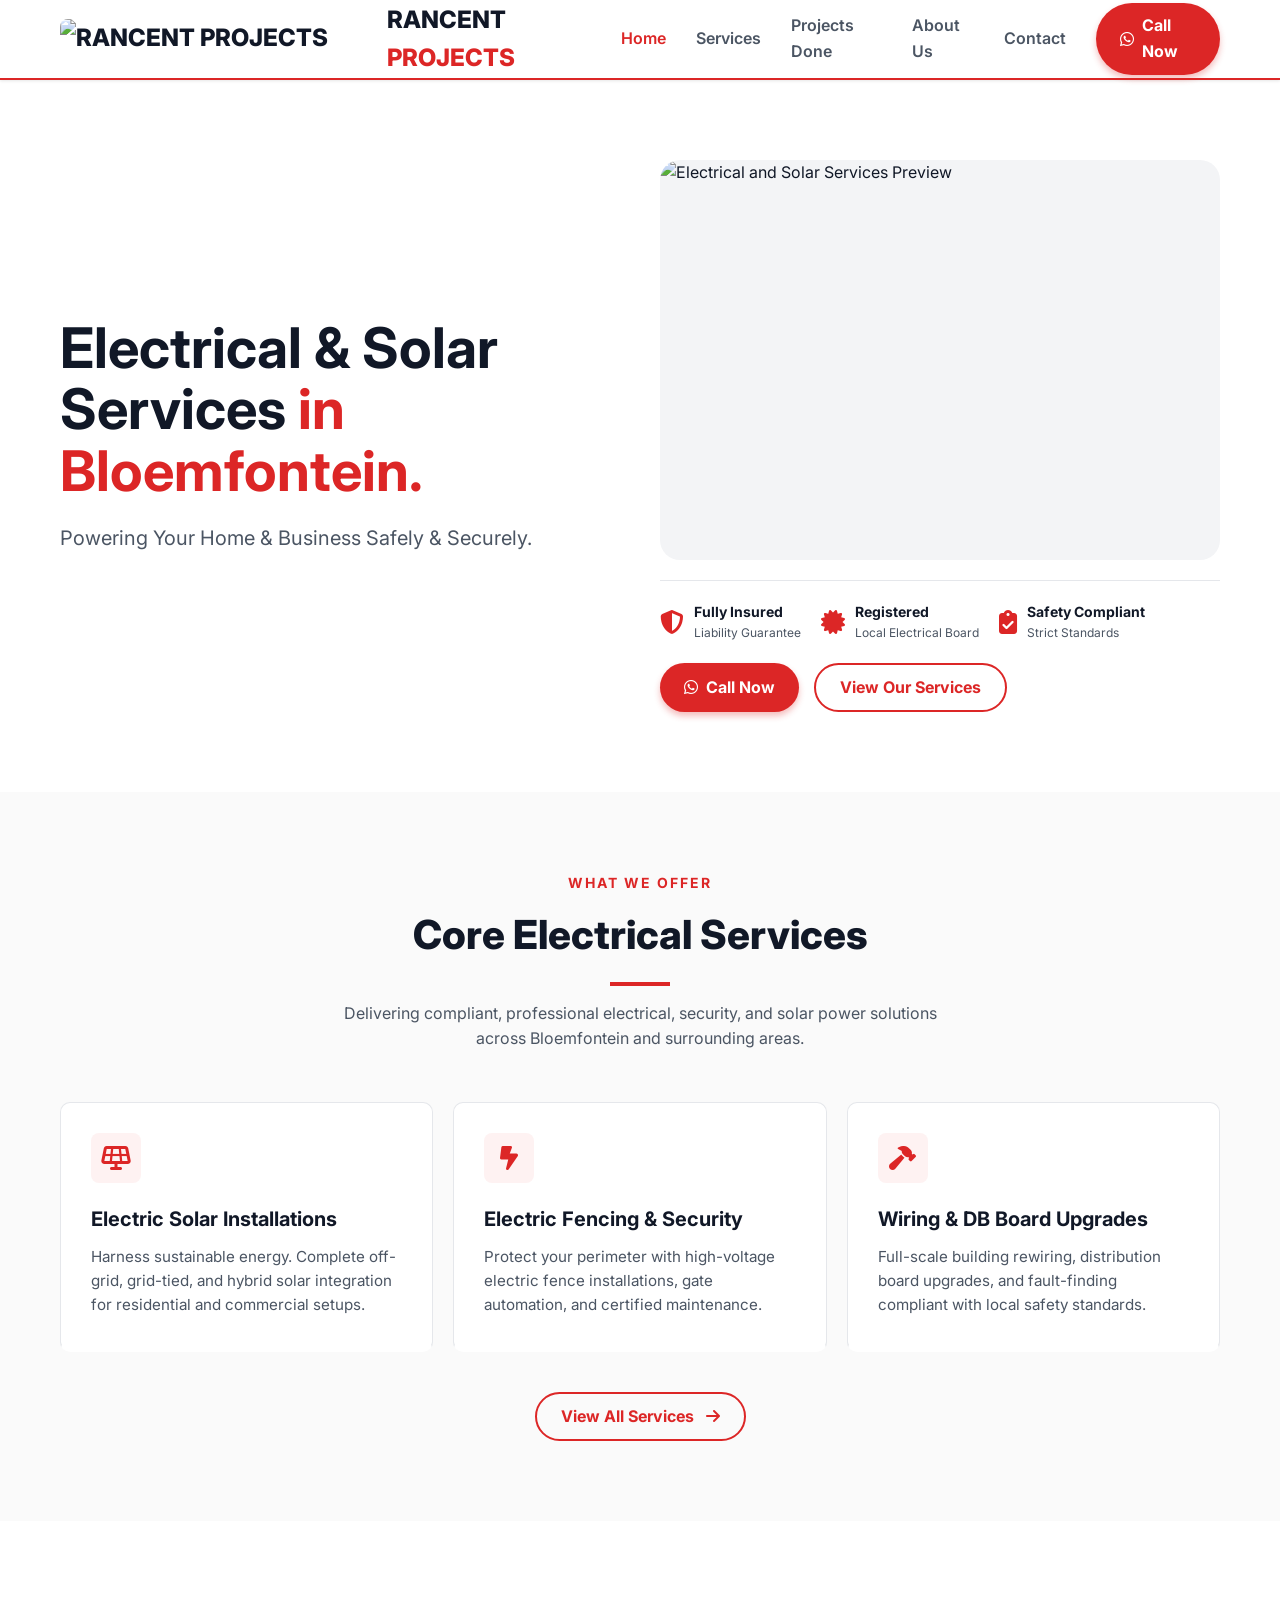
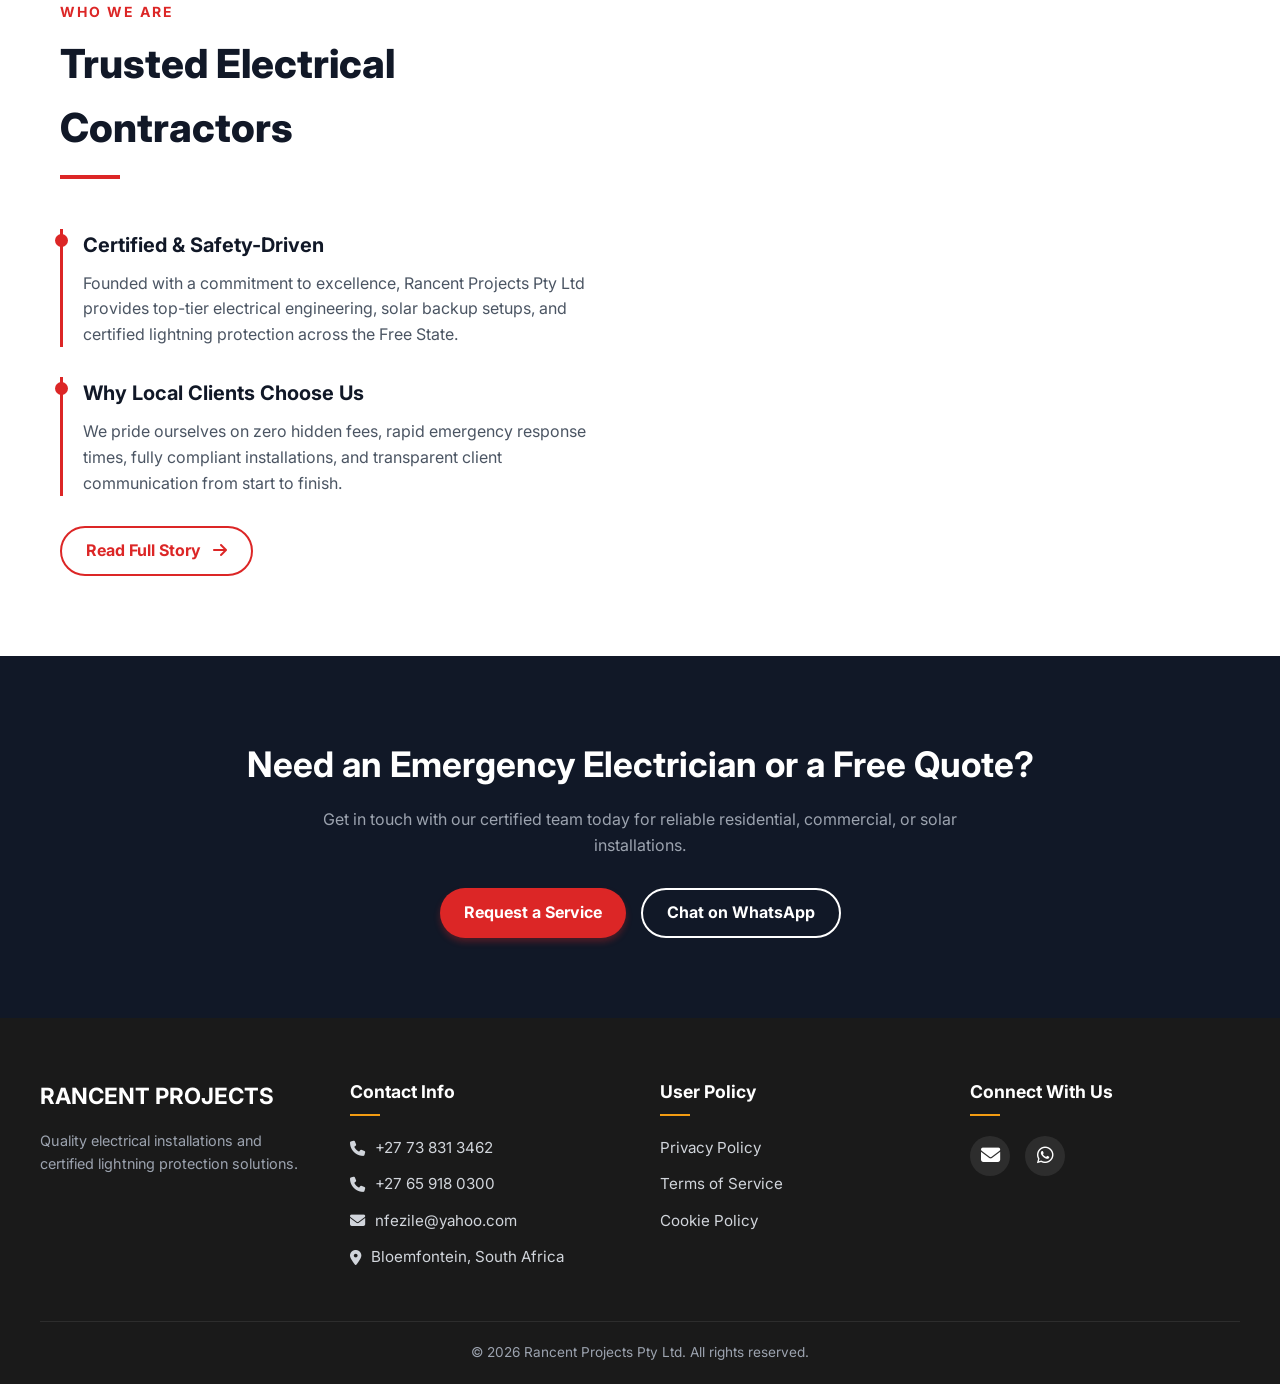
==== commit fac4486a: "Fix HTML encoding issues in index.html" ====
--- a/Rancent Projects/index.html
+++ b/Rancent Projects/index.html
@@ -191,8 +191,16 @@
                             <a href="about.html" class="btn-outline">Read Full Story <i class="fa-solid fa-arrow-right" style="margin-left: 8px;"></i></a>
                         </div>
                     </div>
-                    <div class="hero-image">
-                        <img src="Images/img_wiring.jpeg" alt="Electrical Work Demonstration">
+                    <div class="map-container">
+                      <iframe 
+                        width="100%" 
+                        height="450" 
+                        style="border:0;" 
+                        loading="lazy" 
+                        allowfullscreen 
+                        referrerpolicy="no-referrer-when-downgrade"
+                        src="https://www.google.com/maps/embed/v1/place?key=AIzaSyC9MFzCAVU5DUmgrfN-96ehf3rdzd99Ov4=405 Bains Game Lodge, Langenhoven Park, Bloemfontein 9301">
+                      </iframe>
                     </div>
                 </div>
             </div>
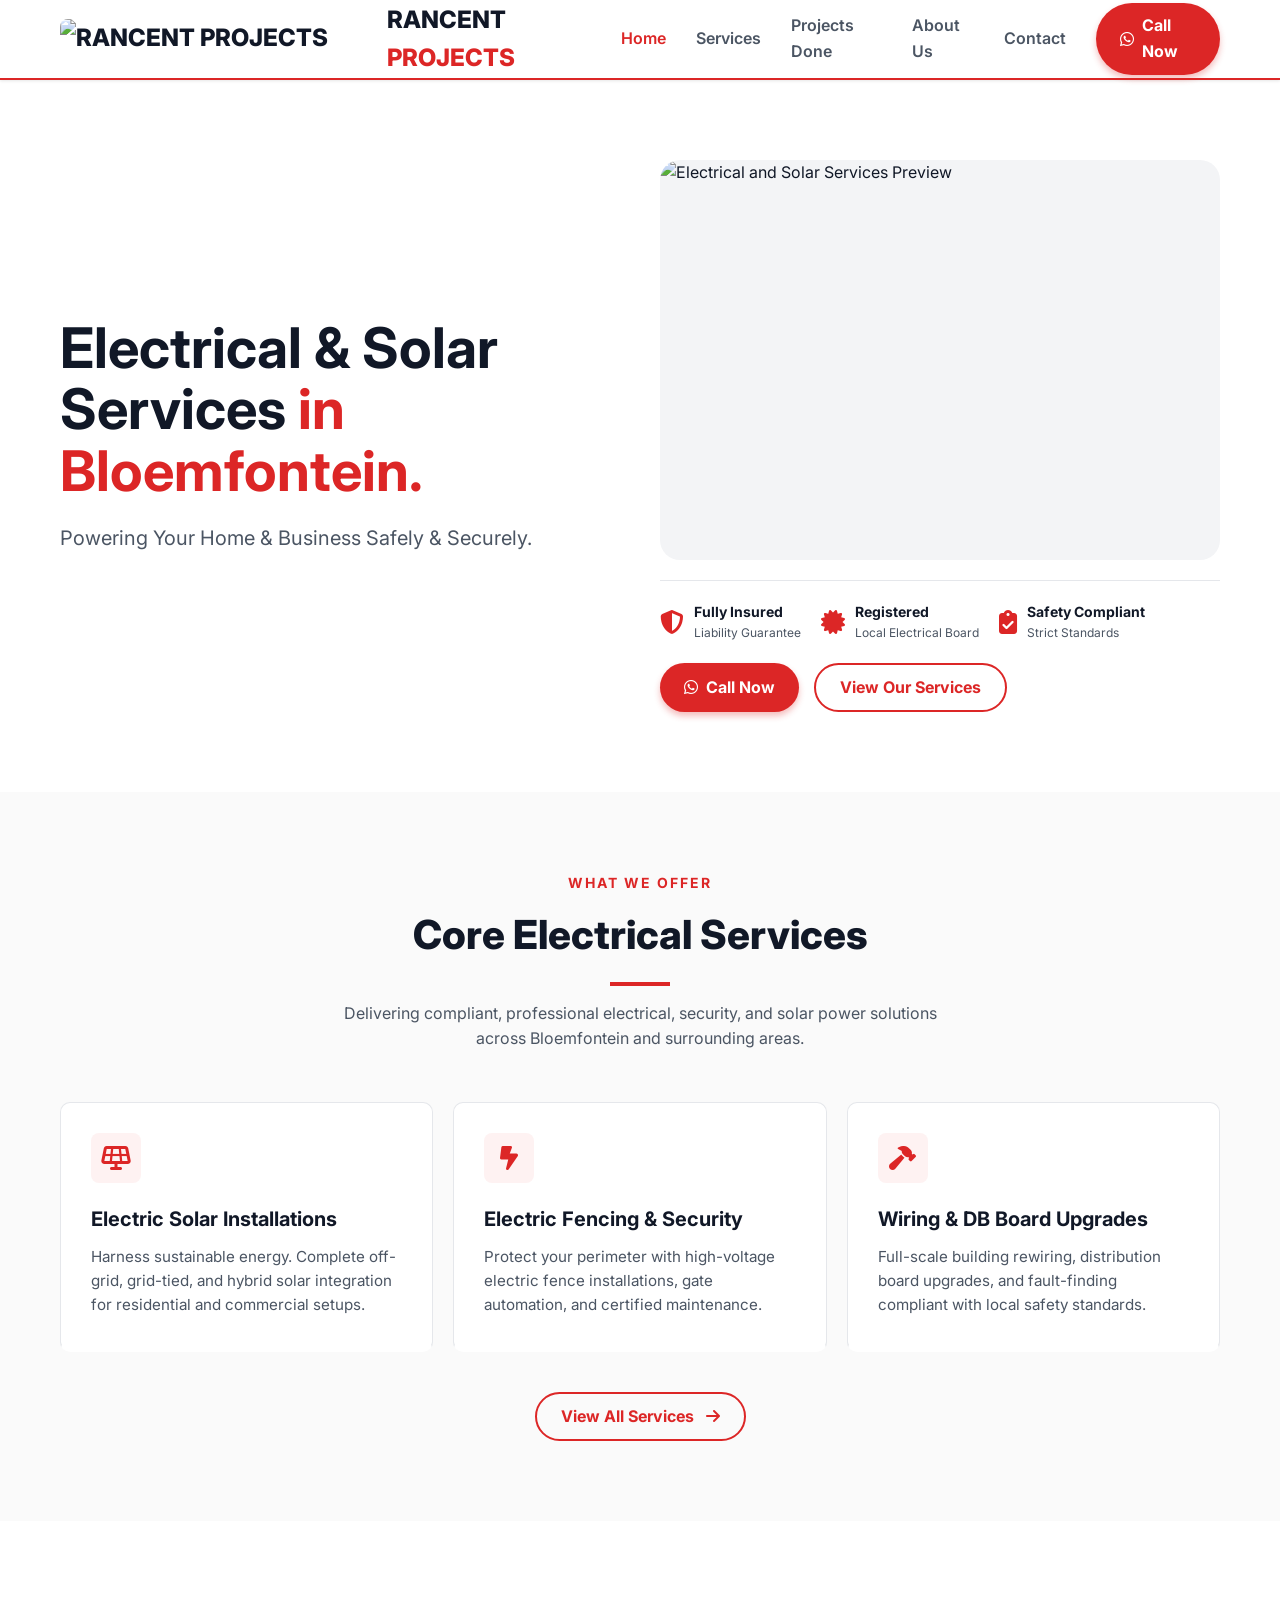
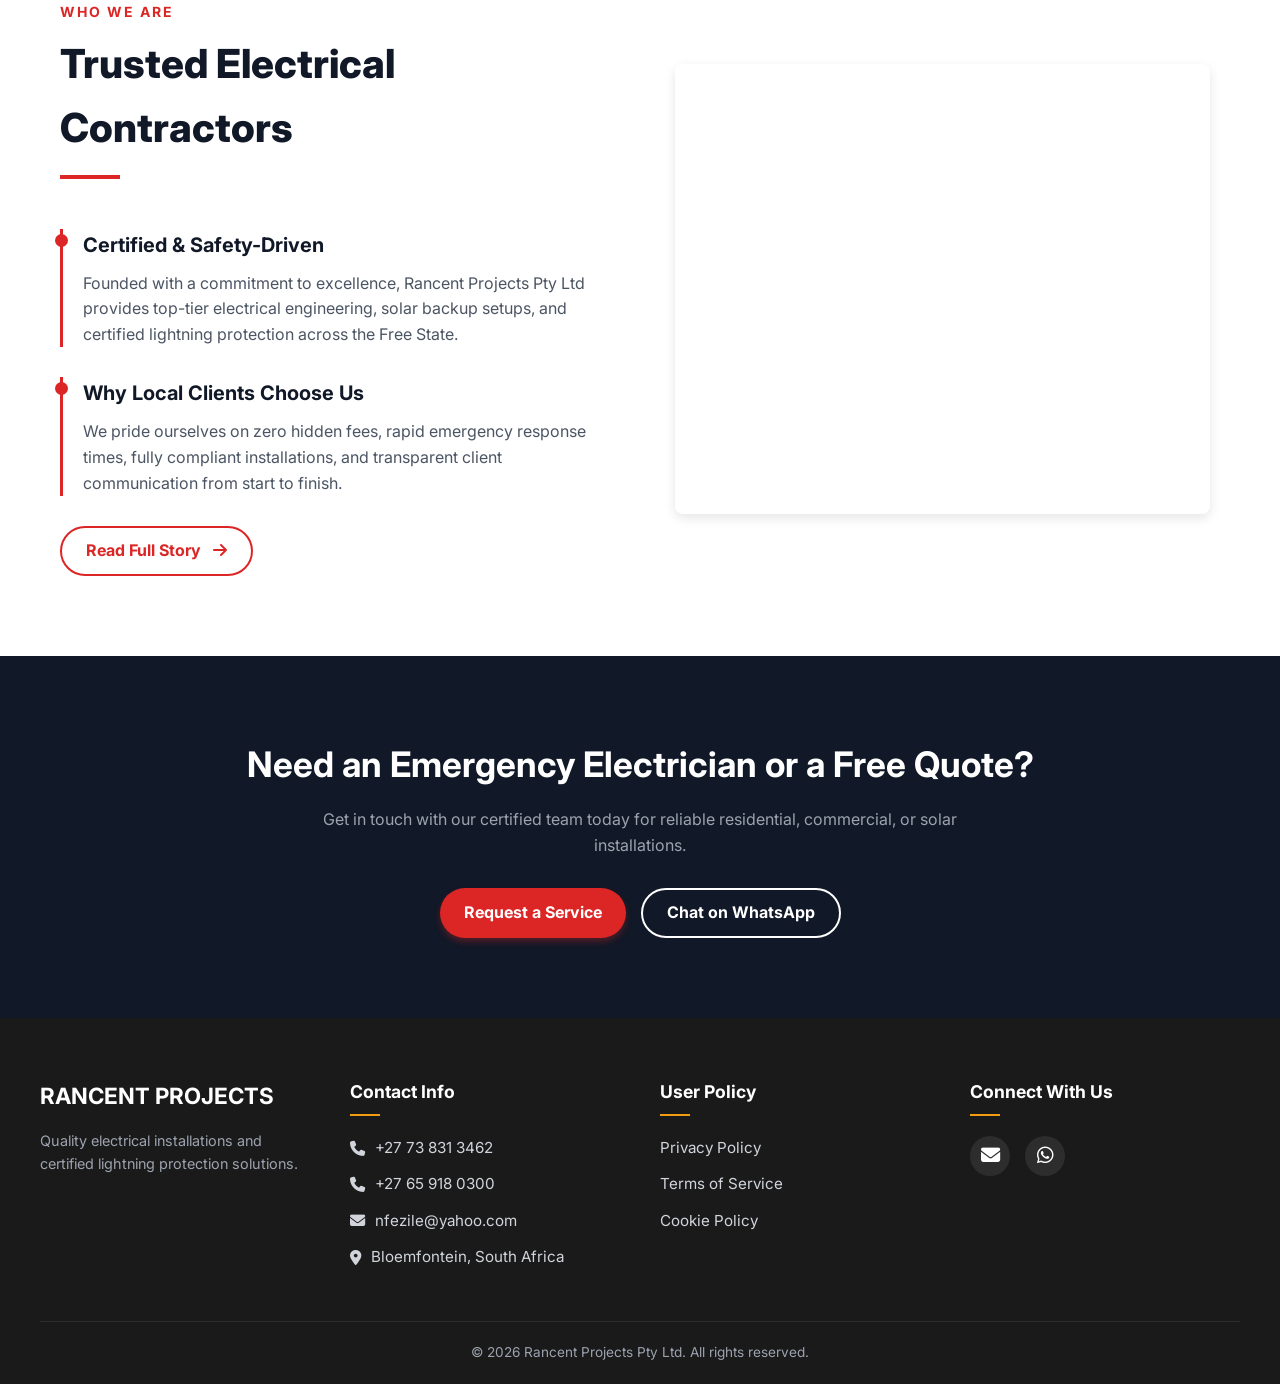
==== commit dfe1a774: "Fix HTML encoding issues in index.html" ====
--- a/Rancent Projects/index.html
+++ b/Rancent Projects/index.html
@@ -199,7 +199,7 @@
                         loading="lazy" 
                         allowfullscreen 
                         referrerpolicy="no-referrer-when-downgrade"
-                        src="https://www.google.com/maps/embed/v1/place?key=AIzaSyC9MFzCAVU5DUmgrfN-96ehf3rdzd99Ov4=405 Bains Game Lodge, Langenhoven Park, Bloemfontein 9301">
+                        src="https://www.google.com/maps/embed/v1/place?key=AIzaSyC9MFzCAVU5DUmgrfN-96ehf3rdzd99Ov4&q=405+Bains+Game+Lodge,+Langenhoven+Park,+Bloemfontein+9301">
                       </iframe>
                     </div>
                 </div>
--- a/Rancent Projects/style.css
+++ b/Rancent Projects/style.css
@@ -610,3 +610,29 @@
         gap: 30px;
     }
 }
+/* Container to maintain aspect ratio and padding */
+.map-container {
+  position: relative;
+  width: 100%;
+  max-width: 1200px; /* Adjust to match your design's layout */
+  margin: 0 auto;
+  padding: 10px;
+  box-sizing: border-box;
+}
+
+/* Make the map responsive and properly sized */
+.map-container iframe {
+  width: 100%;
+  height: 450px;
+  border: 0;
+  border-radius: 8px; /* Optional: smooth rounded corners */
+  box-shadow: 0 4px 12px rgba(0, 0, 0, 0.1); /* Optional: subtle shadow effect */
+  display: block;
+}
+
+/* Mobile viewport adjustments */
+@media (max-width: 768px) {
+  .map-container iframe {
+    height: 300px; /* Reduced height for smaller mobile screens */
+  }
+}
